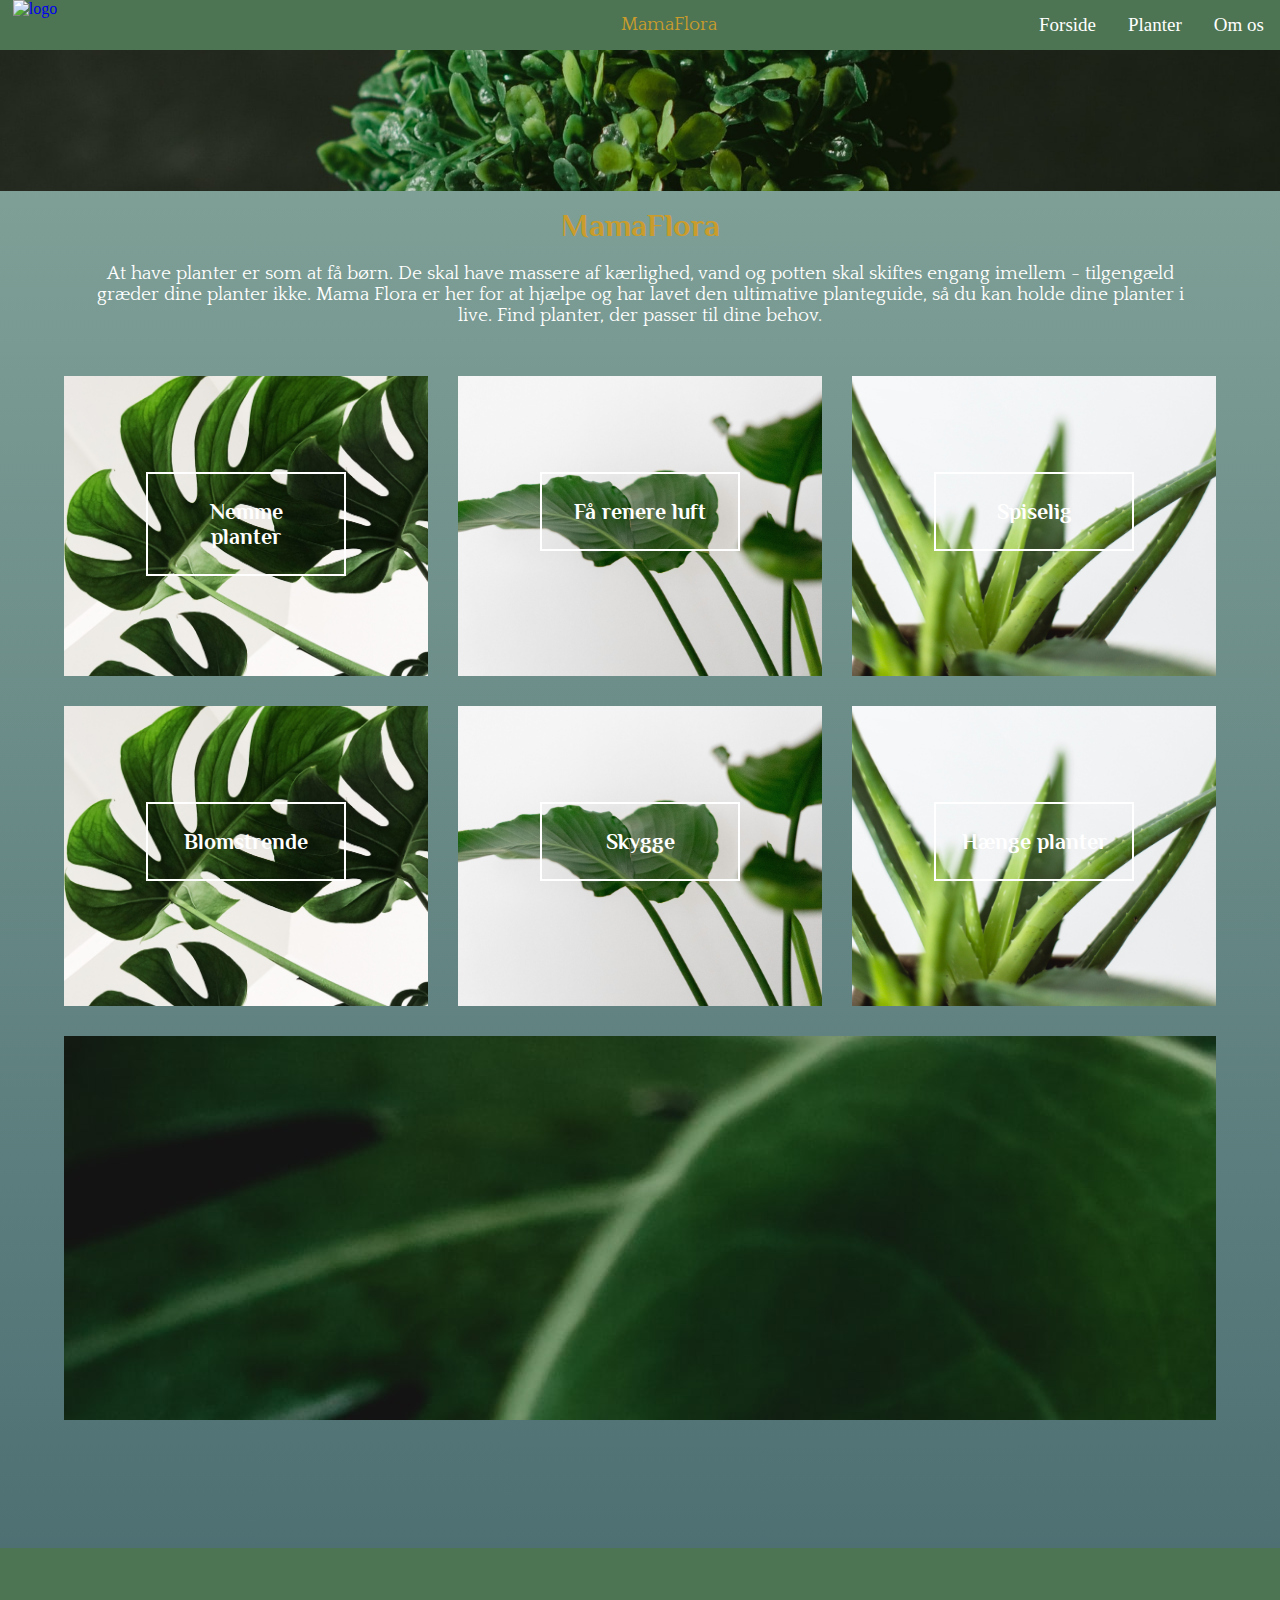
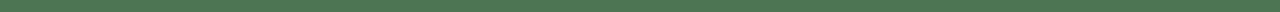
==== index.html @ 4aaa22df "Font fixed" ====
<!DOCTYPE html>
<html lang="da">

<head>
    <meta charset="utf-8">
    <meta name="viewport" content="width=device-width, initial-scale=1.0">
    <link rel="stylesheet" href="https://fonts.googleapis.com/css?family=Philosopher">
	<link rel="stylesheet" href="https://fonts.googleapis.com/css?family=Quattrocento">
    
    <title>mamaFlora</title>
    <link rel="stylesheet" href="style.css">

    <link rel="apple-touch-icon" sizes="180x180" href="favicon_package_v0/apple-touch-icon.png">
    <link rel="icon" type="image/png" sizes="32x32" href="favicon_package_v0/favicon-32x32.png">
    <link rel="icon" type="image/png" sizes="16x16" href="favicon_package_v0/favicon-16x16.png">
    <link rel="manifest" href="/site.webmanifest">
    <link rel="mask-icon" href="/safari-pinned-tab.svg" color="#5bbad5">
    <meta name="msapplication-TileColor" content="#da532c">
    <meta name="theme-color" content="#ffffff">
</head>

<body>

    <header>
        <div class="topnav">
            <a href="index.html" class="logo_navn_menu"><img class="logo_menu" src="img/hvid_2.svg" alt="logo">
                <p class="mamaflora_menu">MamaFlora</p>
            </a>
            <nav id="myLinks" class="active">
                <!-- Navigation links (hidden by default) -->
                <a href="index.html">Forside</a>
                <div></div>
                <a href="multiview.html">Planter</a>
                <div></div>
                <a href="om.html">Om os</a>
            </nav>
            <!-- "Hamburger menu" / "Bar icon" to toggle the navigation links -->
            <a class="icon">
                <div id="burgercontainer">
                    <div class="bar1"></div>
                    <div class="bar2"></div>
                    <div class="bar3"></div>
                </div>
            </a>
        </div>

    </header>

    <div class="splash">
        <div class="logo">
            <img src="img/hvid_2.svg" alt="">
        </div>
    </div>

    <main>
        <section>
            <h2>MamaFlora</h2>
            <p>At have planter er som at få børn. De skal have massere af kærlighed, vand og potten skal skiftes engang imellem - tilgengæld græder dine planter ikke. Mama Flora er her for at hjælpe og har lavet den ultimative planteguide, så du kan holde dine planter i live. Find planter, der passer til dine behov.</p>
        </section>
        <section id="forside_planter">
            <div class="plante_01">
                <h3>Nemme planter</h3>
            </div>


            <div class="plante_02">
                <h3>Få renere luft</h3>
            </div>

            <div class="plante_03">
                <h3>Spiselig</h3>
            </div>
            <div class="plante_04">
                <h3>Blomstrende</h3>
            </div>
            <div class="plante_05">
                <h3>Skygge</h3>
            </div>
            <div class="plante_06">
                <h3>Hænge planter</h3>
            </div>
        </section>

        <div class="splash_02">
            <img src="" alt="">
        </div>

        <section id="galleri_insp">




        </section>
    </main>
    <footer></footer>
    <script src="javascript.js"></script>
</body></html>
---- style.css ----
* {
    box-sizing: border-box;
    margin: 0;
}

img {
    max-width: 100%;
}

body {
    background-image: linear-gradient(#85A69B, #4C6E72);
}


header {
    position: fixed;
    display: block;
    width: 100%;
    height: 50px;
    background-color: #4D7553;
    z-index: 98;
}

.logo_navn_menu {
    display: flex;
    text-decoration: none;
}

.logo_menu {
    height: 46px;
    margin-left: 1vw;
    z-index: 99;
}

.mamaflora_menu {
    color: #CA9C2C;
    padding: 14px;
    font-size: 19px;
    z-index: 99;
}

#myLinks {
    display: none;
}

.topnav {
    display: block;
    background-color: #4D7553;
    height: 48px;
}

#myLinks {
    position: absolute;
    width: 100%;
    height: 150px;
    background-color: #9AB3AF;
}

.active a {
    text-align: center;
    position: relative;
    color: #ffffff;
    padding: 14px 16px;
    text-decoration: none;
    font-size: 19px;
    display: block;
}

.icon img {
    background-color: #4D7553;
    width: 44px;
    height: 43px;
}

.topnav a.icon {
    display: block;
    position: absolute;
    right: 0;
    top: 0;
}



/*burgermenu og animation*/
#burgercontainer {
    padding: 4px;
    display: inline-block;
    cursor: pointer;
    padding-right: 10px;
}

.bar1,
.bar2,
.bar3 {
    width: 35px;
    height: 5px;
    background-color: #CA9C2C;
    margin: 6px 0;
    transition: 0.4s;
}

.change .bar1 {
    -webkit-transform: rotate(-45deg) translate(-9px, 6px);
    transform: rotate(-45deg) translate(-9px, 6px);
}

.change .bar2 {
    opacity: 0;
}

.change .bar3 {
    -webkit-transform: rotate(45deg) translate(-8px, -8px);
    transform: rotate(45deg) translate(-8px, -8px);
}

nav div:first-of-type {
    border-bottom: 2px solid white;
    display: block;
    width: 80%;
    margin: 0 auto;
}

nav div:nth-of-type(2) {
    border-top: 2px solid white;
    display: block;
    width: 80%;
    margin: 0 auto;
}

/*nav {}

.burger {
    width: 50px;
    height: 40px;
    background-image: url(img/BURGER_01.svg);
    background-size: cover;
    margin-top: 5px;
}

nav li {
    display: none;
    padding-top: 5px;
}

li a {
    width: 100%;
    height: 50px;
    background-color: #9AB3AF;
    display: inline-block;
    text-align: center;
    padding-top: 15px;
    color: white;
    text-decoration: none;
}

li a:nth-of-type(2) {
    border-bottom: 2px solid white;
    border-top: 2px solid white;

}

.burger:onclick + nav li,
nav li:hover {
    display: block;
    position: absolute;
    width: 100%;
    height: 200px;
}

li a:hover {
    background-color: #CA9C2C;
}

header h1 {
    float: left;
    display: inline;
    margin-left: 70px;
    color: #CA9C2C;
    margin-top: 5px;
}*/


.splash {
    padding-top: 45px;
    background-image: url(img/splash_01.jpg);
    background-size: cover;
    background-position: 30% 30%;
    height: 100%;
}

.logo {
    padding-top: 5vw;
    padding-bottom: 5vw;
    width: 40vw;
    margin: 0 auto;

}

.logo img {}



main {
    position: relative;
    max-width: 1280px;
    margin: 0 auto;
    padding-bottom: 10vw;
}

section {}

#forside_planter {
    display: grid;
    grid-gap: 30px;
    padding-top: 50px;
}

h1 {
    font-family: Philosopher, sans-serif;
    color: white;
    font-size: 2rem;
    margin-left: auto;
    margin-right: auto;
    text-align: center;
    padding-bottom: 20px;
}
h2 {
    font-family: Philosopher, sans-serif;
    color: #CA9C2C;
    font-size: 2rem;
    margin-left: auto;
    margin-right: auto;
    text-align: center;
    padding-bottom: 20px;
    padding-top: 16px;
}
h3 {
    font-family: Philosopher, sans-serif;
    color: white;
    font-size: 1.4rem;
    margin-left: auto;
    margin-right: auto;
    text-align: center;
    padding-bottom: 20px;
}
p {
    font-family: Quattrocento, sans-serif;
    color: white;
    font-size: 1.2rem;
    width: 1100px;
    text-align: center;
    margin-left: auto;
    margin-right: auto;
}


.plante_01 {

    background-image: url(img/monstrea.jpg);
    background-size: cover;
    width: 75vw;
    height: 60vw;
    margin: 0 auto;
    background-position: 10% 10%;

}

.plante_02 {
    background-image: url(img/Strelitzia_Nicolai.jpg);
    background-size: cover;
    width: 75vw;
    height: 60vw;
    margin: 0 auto;
    background-position: 70% 70%;

}

.plante_03 {
    background-image: url(img/aloe_vera.jpg);
    background-size: cover;
    width: 75vw;
    height: 60vw;
    margin: 0 auto;
    background-position: 100% 100%;
}

.plante_04 {
    display: none;
    background-image: url(img/monstrea.jpg);
    background-size: cover;
    width: 75vw;
    height: 60vw;
    margin: 0 auto;
    background-position: 10% 10%;
}

.plante_05 {
    display: none;
    background-image: url(img/Strelitzia_Nicolai.jpg);
    background-size: cover;
    width: 75vw;
    height: 60vw;
    margin: 0 auto;
    background-position: 70% 70%;
}

.plante_06 {
    display: none;
    background-image: url(img/aloe_vera.jpg);
    background-size: cover;
    width: 75vw;
    height: 60vw;
    margin: 0 auto;
    background-position: 100% 100%;

}

#forside_planter h3 {
    margin: 0 auto;
    text-align: center;
    border: 2px solid white;
    width: 200px;
    margin-top: 25vw;
    padding: 25px;
    color: white;
    opacity: none;
}

#forside_planter img {}


.splash_02 {
    background-image: url(img/splash_03.jpg);
    width: 90%;
    height: 30vw;
    margin: 0 auto;
    margin-top: 30px;
}

.splash_02 img {}

#galleri_insp {}

.insp_01 {}

.insp_02 {}

.insp_03 {}

.insp_04 {}

.insp_05 {}

.insp_06 {}

footer {
    background-color: #4D7553;
    height: 5vw;
}

footer p {
    font-style: normal;
    font-size: 0.8rem;
}

/*OM OS SIDE*/

.logo_om {
    width: 50vw;
    display: grid;
    margin: auto;
    padding-top: 55px;
}

#om_os_info .divider {
    position: relative;
    margin-top: 30px;
    margin-bottom: 30px;
    height: 1px;
}

#om_os_info .div-transparent:before {
    content: "";
    position: absolute;
    top: 0;
    left: 5%;
    right: 5%;
    width: 100%;
    height: 1px;
    background-image: linear-gradient(to right, transparent, rgb(48, 49, 51), transparent);
}

#om_os_info .div-dot:after {
    content: "";
    position: absolute;
    z-index: 1;
    top: -9px;
    left: calc(50% - 9px);
    width: 18px;
    height: 18px;
    background-color: goldenrod;
    border: 1px solid rgb(48, 49, 51);
    border-radius: 50%;
    box-shadow: inset 0 0 0 2px white,
        0 0 0 4px white;
}


@media (min-width: 800px) {



    #forside_planter {
        grid-template-columns: 1fr 1fr;
        max-width: 90%;
        margin: 0 auto;
    }

    .plante_01,
    .plante_02,
    .plante_03,
    .plante_04 {
        width: 100%;
        height: 300px;
        display: block;
    }

    #forside_planter h3 {
        max-width: 100%;
        margin-top: 12vw;

    }


    .logo {
        width: 30vw;
    }

    #burgercontainer {
        display: none;
    }

    #myLinks {
        display: flex;
        background-color: transparent;
        margin-top: 0;
        height: auto;
        justify-content: flex-end;
        top: 0;
    }

    nav div:first-of-type {
        display: none;
    }

    nav div:nth-of-type(2) {
        display: none;
    }

    .active a:hover {
        color: #CA9C2C;
    }

    /*    OM OS SIDE */

    #om_os_section {
        padding: 5vw;
        padding-top: 55px;
        display: grid;
        grid-template-columns: 2fr 3fr;
        align-items: center;
    }

    #om_os_info {
        padding: 5vw 10vw 0 5vw;
    }


}

@media (min-width: 1280px) {
    #forside_planter {

        grid-template-columns: 1fr 1fr 1fr;

    }

    .plante_01,
    .plante_02,
    .plante_03,
    .plante_05,
    .plante_06,
    .plante_04 {
        width: 100%;
        height: 300px;
        display: block;
    }

    #forside_planter h3 {

        margin-top: 7.5vw;

    }
}
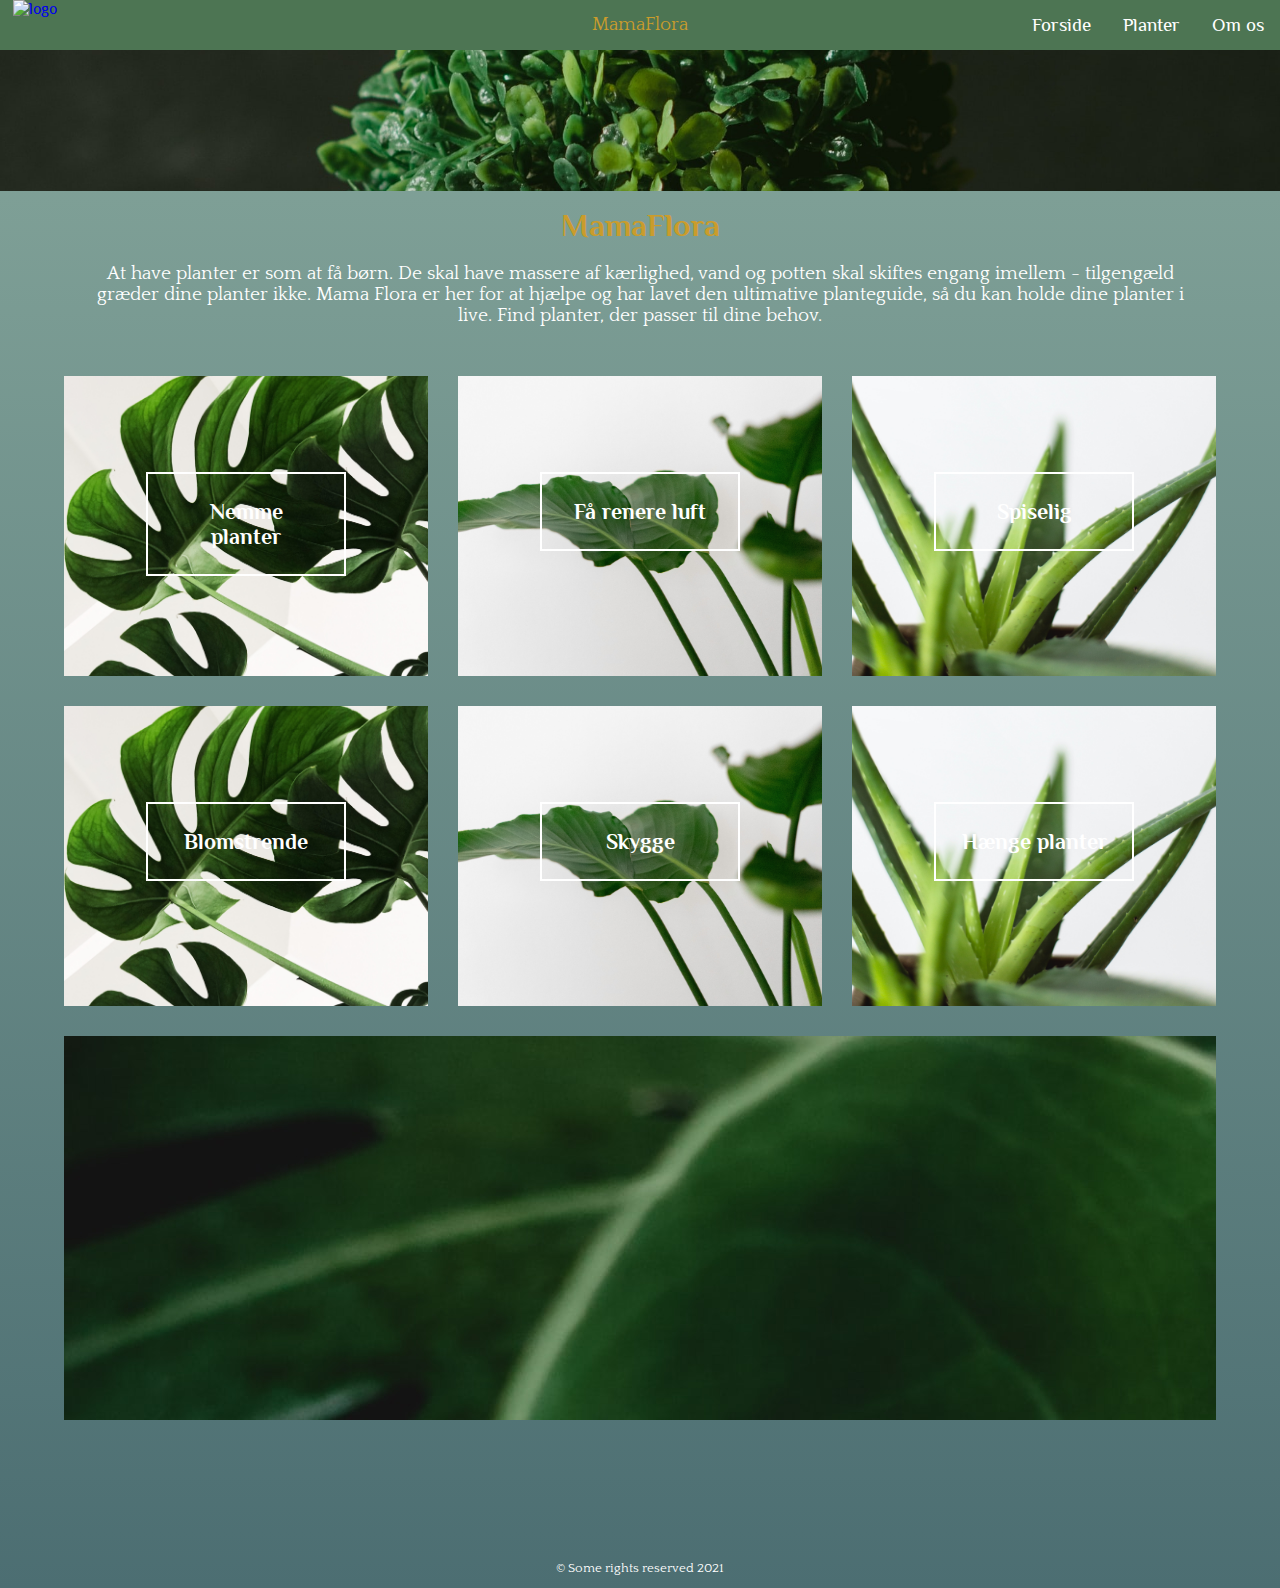
==== commit 841179ef: "Opdateret foooter og menu" ====
--- a/index.html
+++ b/index.html
@@ -5,8 +5,8 @@
     <meta charset="utf-8">
     <meta name="viewport" content="width=device-width, initial-scale=1.0">
     <link rel="stylesheet" href="https://fonts.googleapis.com/css?family=Philosopher">
-	<link rel="stylesheet" href="https://fonts.googleapis.com/css?family=Quattrocento">
-    
+    <link rel="stylesheet" href="https://fonts.googleapis.com/css?family=Quattrocento">
+
     <title>mamaFlora</title>
     <link rel="stylesheet" href="style.css">
 
@@ -23,9 +23,8 @@
 
     <header>
         <div class="topnav">
-            <a href="index.html" class="logo_navn_menu"><img class="logo_menu" src="img/hvid_2.svg" alt="logo">
-                <p class="mamaflora_menu">MamaFlora</p>
-            </a>
+            <a href="index.html" class="logo_navn_menu"><img class="logo_menu" src="img/hvid_2.svg" alt="logo"></a>
+            <p class="mamaflora_menu">MamaFlora</p>
             <nav id="myLinks" class="active">
                 <!-- Navigation links (hidden by default) -->
                 <a href="index.html">Forside</a>
@@ -92,6 +91,10 @@
 
         </section>
     </main>
-    <footer></footer>
+    <footer>
+        <p>
+            © Some rights reserved 2021
+        </p>
+    </footer>
     <script src="javascript.js"></script>
 </body></html>
--- a/style.css
+++ b/style.css
@@ -19,6 +19,7 @@
     height: 50px;
     background-color: #4D7553;
     z-index: 98;
+    font-family: Philosopher, sans-serif;
 }
 
 .logo_navn_menu {
@@ -35,8 +36,12 @@
 .mamaflora_menu {
     color: #CA9C2C;
     padding: 14px;
+    top: 0;
     font-size: 19px;
-    z-index: 99;
+    position: absolute;
+    justify-content: center;
+    display: flex;
+    width: 100vw;
 }
 
 #myLinks {
@@ -224,6 +229,7 @@
     text-align: center;
     padding-bottom: 20px;
 }
+
 h2 {
     font-family: Philosopher, sans-serif;
     color: #CA9C2C;
@@ -234,6 +240,7 @@
     padding-bottom: 20px;
     padding-top: 16px;
 }
+
 h3 {
     font-family: Philosopher, sans-serif;
     color: white;
@@ -243,6 +250,7 @@
     text-align: center;
     padding-bottom: 20px;
 }
+
 p {
     font-family: Quattrocento, sans-serif;
     color: white;
@@ -354,8 +362,8 @@
 .insp_06 {}
 
 footer {
-    background-color: #4D7553;
-    height: 5vw;
+    height: auto;
+    padding: 1vw;
 }
 
 footer p {
@@ -466,13 +474,15 @@
     #om_os_section {
         padding: 5vw;
         padding-top: 55px;
-        display: grid;
-        grid-template-columns: 2fr 3fr;
         align-items: center;
     }
 
-    #om_os_info {
-        padding: 5vw 10vw 0 5vw;
+    #om_os_section img {
+        width: 20vw;
+    }
+
+    #om_os_section p {
+        max-width: 50vw;
     }
 
 
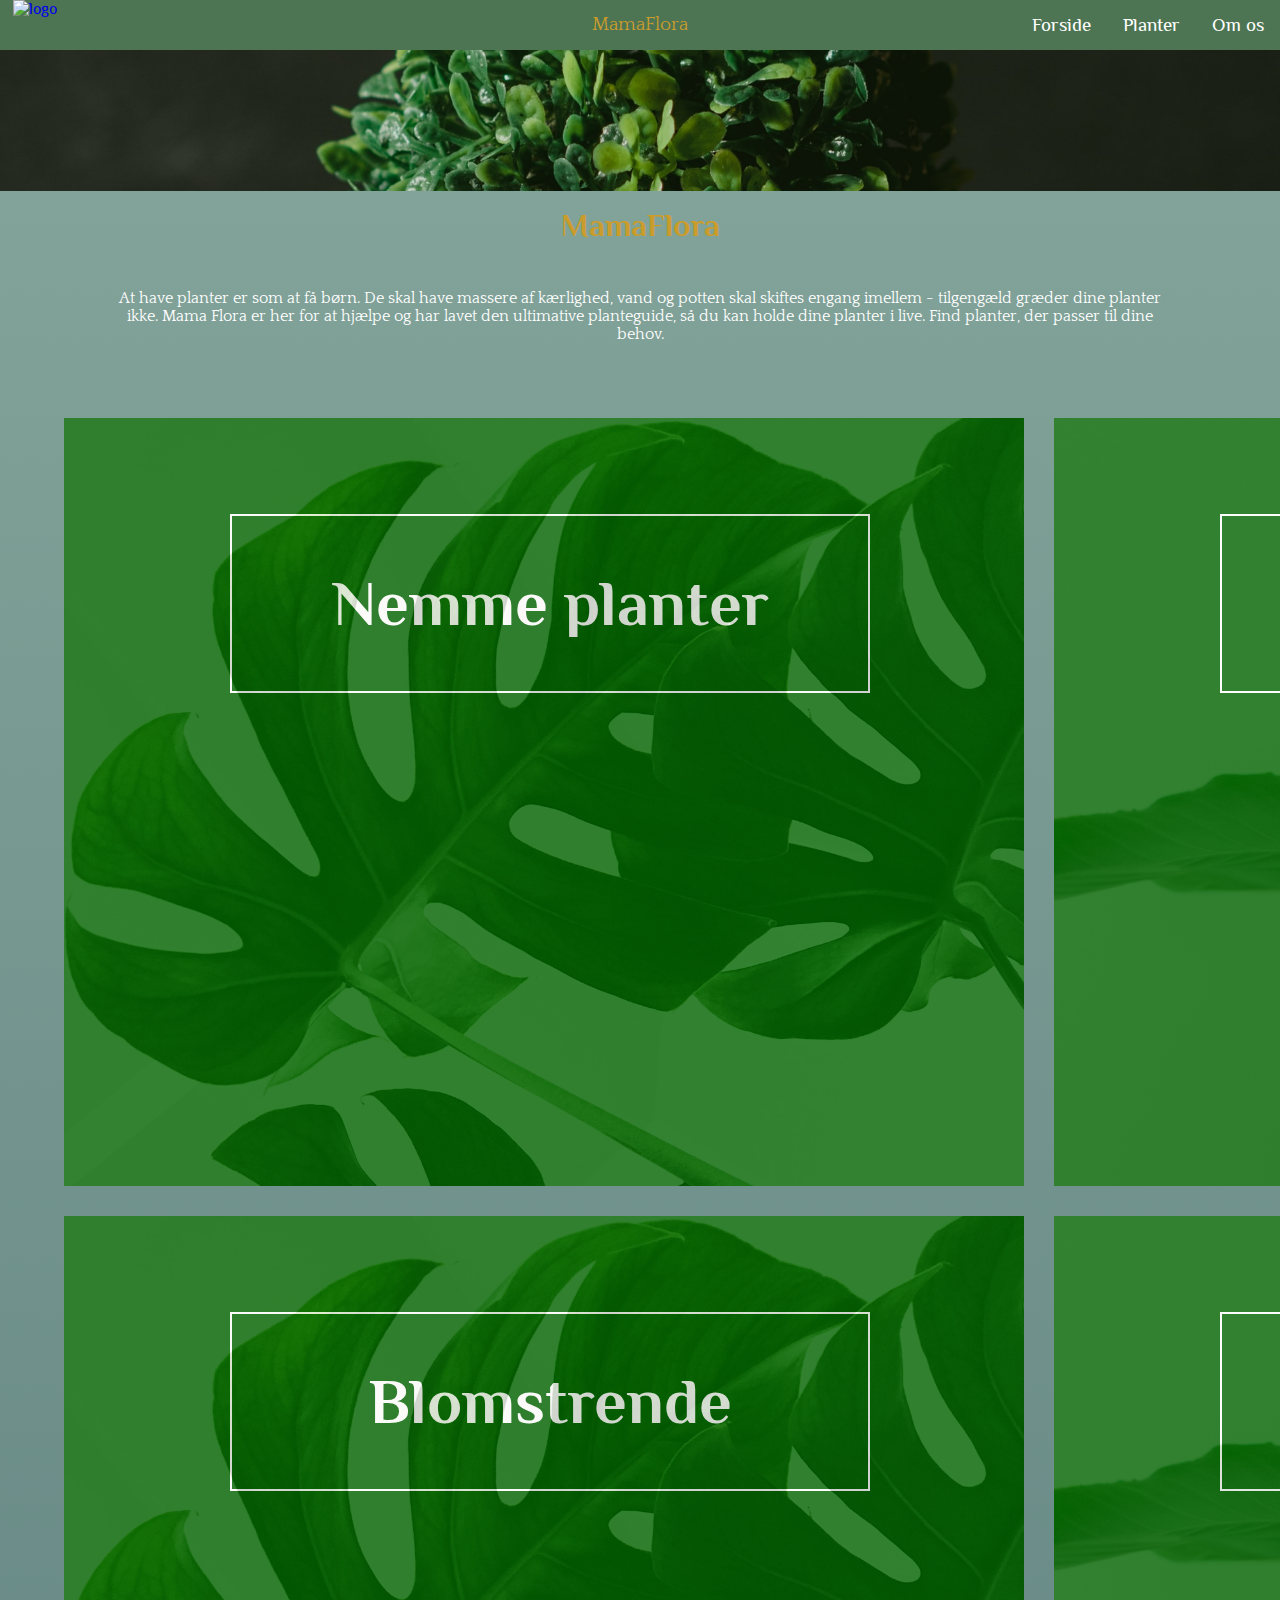
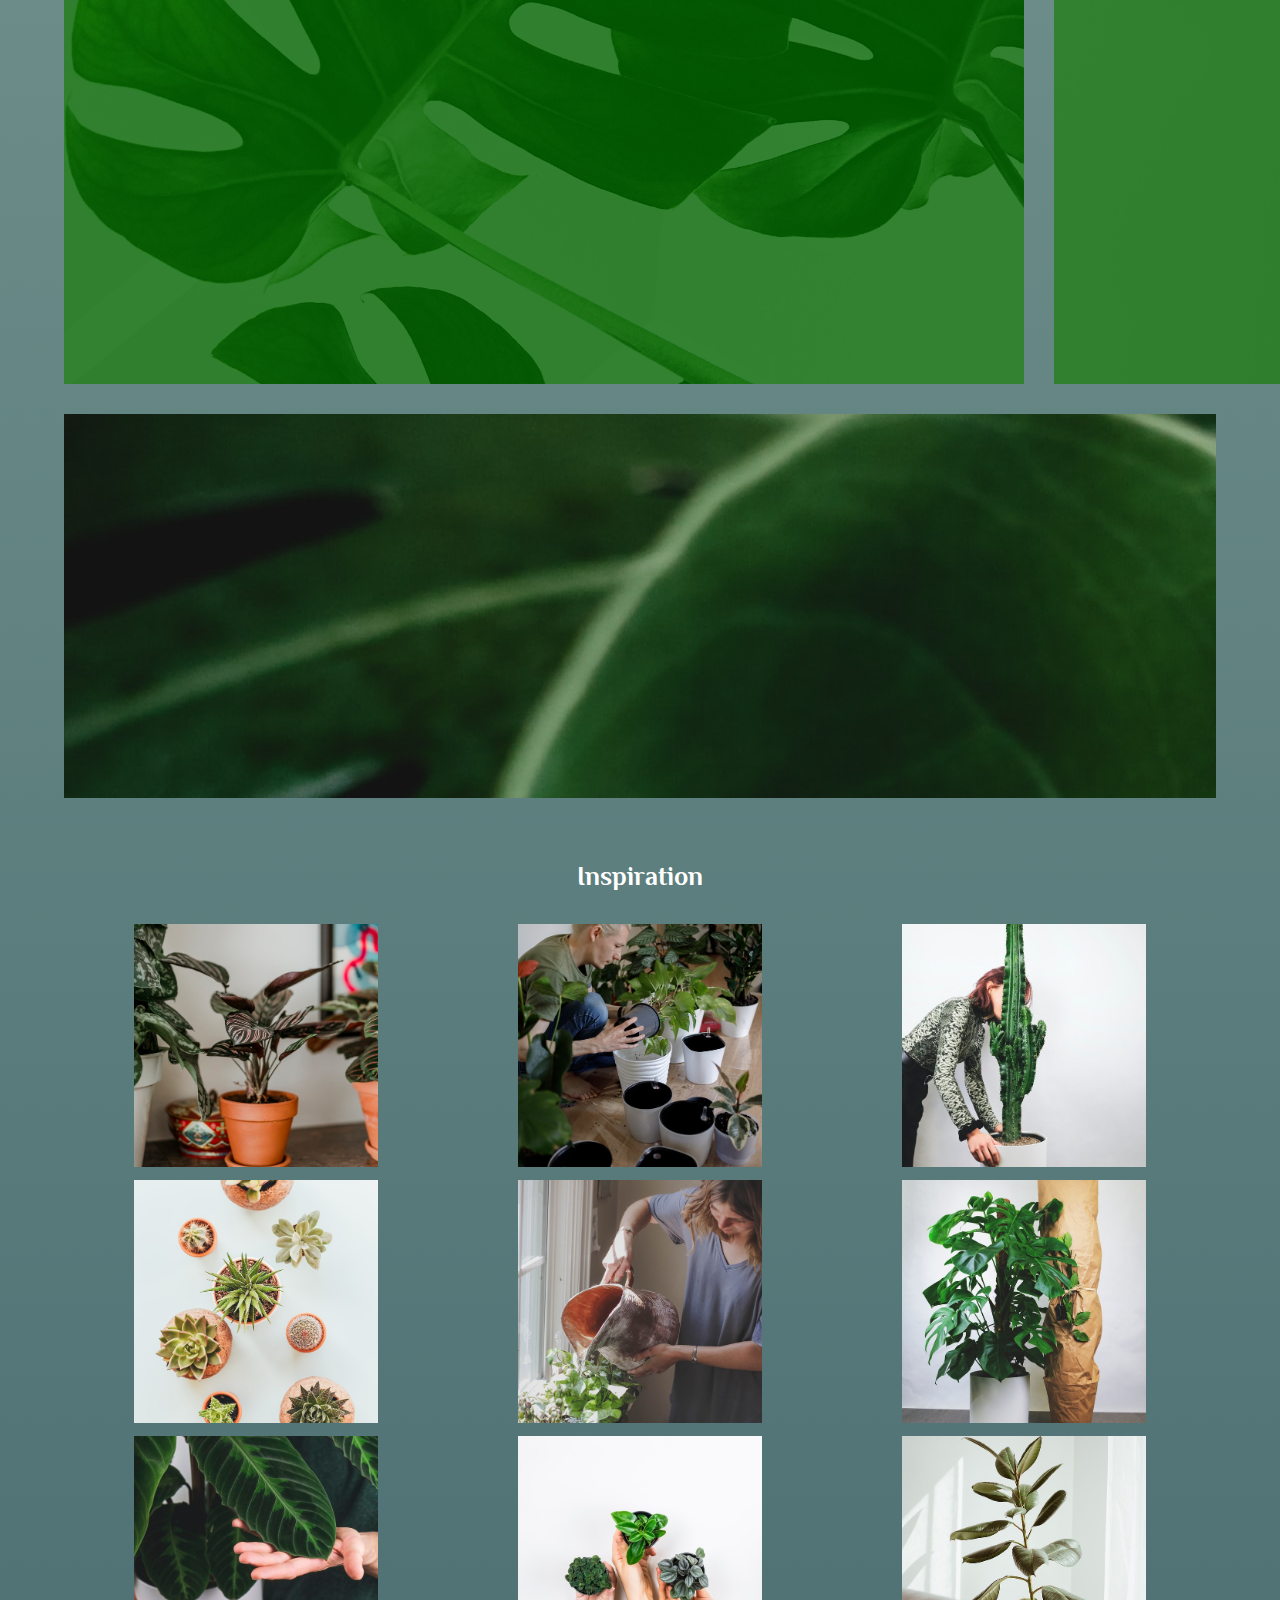
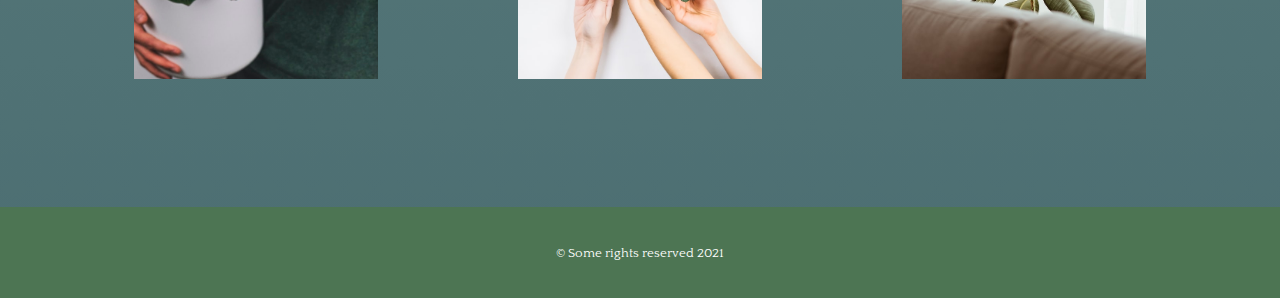
==== commit 5b442312: "Merge remote-tracking branch 'plantpassion_t7/master'" ====
--- a/index.html
+++ b/index.html
@@ -59,24 +59,36 @@
         <section id="forside_planter">
             <div class="plante_01">
                 <h3>Nemme planter</h3>
+                <img src="img/monstrea.jpg" alt="">
+
             </div>
 
 
             <div class="plante_02">
                 <h3>Få renere luft</h3>
+                <img src="img/Strelitzia_Nicolai.jpg" alt="">
+
             </div>
 
             <div class="plante_03">
                 <h3>Spiselig</h3>
+                <img src="img/aloe_vera.jpg" alt="">
+
             </div>
             <div class="plante_04">
                 <h3>Blomstrende</h3>
+                <img src="img/monstrea.jpg" alt="">
+
             </div>
             <div class="plante_05">
                 <h3>Skygge</h3>
+                <img src="img/Strelitzia_Nicolai.jpg" alt="">
+
             </div>
             <div class="plante_06">
                 <h3>Hænge planter</h3>
+                <img src="img/aloe_vera.jpg" alt="">
+
             </div>
         </section>
 
@@ -84,9 +96,20 @@
             <img src="" alt="">
         </div>
 
+        <div class="inspiration_tekst">
+            <h3>Inspiration</h3>
+        </div>
         <section id="galleri_insp">
 
-
+            <div class="insp_01"></div>
+            <div class="insp_02"></div>
+            <div class="insp_03"></div>
+            <div class="insp_04"></div>
+            <div class="insp_05"></div>
+            <div class="insp_06"></div>
+            <div class="insp_07"></div>
+            <div class="insp_08"></div>
+            <div class="insp_09"></div>
 
 
         </section>
@@ -97,4 +120,6 @@
         </p>
     </footer>
     <script src="javascript.js"></script>
-</body></html>
+</body>
+
+</html>
--- a/style.css
+++ b/style.css
@@ -1,6 +1,7 @@
 * {
     box-sizing: border-box;
     margin: 0;
+    max-width: 100%;
 }
 
 img {
@@ -15,7 +16,7 @@
 header {
     position: fixed;
     display: block;
-    width: 100%;
+    width: 100vw;
     height: 50px;
     background-color: #4D7553;
     z-index: 98;
@@ -56,7 +57,7 @@
 
 #myLinks {
     position: absolute;
-    width: 100%;
+    width: 100vw;
     height: 150px;
     background-color: #9AB3AF;
 }
@@ -91,7 +92,7 @@
     padding: 4px;
     display: inline-block;
     cursor: pointer;
-    padding-right: 10px;
+    padding-right: 3vw;
 }
 
 .bar1,
@@ -254,87 +255,100 @@
 p {
     font-family: Quattrocento, sans-serif;
     color: white;
-    font-size: 1.2rem;
-    width: 1100px;
+    font-size: 1rem;
+    width: 100vw;
+    /*lyder voldsomt? hehe*/
     text-align: center;
     margin-left: auto;
     margin-right: auto;
-}
-
-
-.plante_01 {
-
-    background-image: url(img/monstrea.jpg);
-    background-size: cover;
+    padding: 2vw;
+}
+
+
+#forside_planter div {
     width: 75vw;
     height: 60vw;
-    margin: 0 auto;
-    background-position: 10% 10%;
-
-}
-
-.plante_02 {
-    background-image: url(img/Strelitzia_Nicolai.jpg);
+    background-color: darkgreen;
+    margin: 0 auto;
+    overflow: hidden;
+
+}
+
+/*.plante_01 {
+
+    background-image: url(img/monstrea.jpg);
     background-size: cover;
     width: 75vw;
     height: 60vw;
     margin: 0 auto;
-    background-position: 70% 70%;
-
-}
-
-.plante_03 {
-    background-image: url(img/aloe_vera.jpg);
+    background-position: 10% 10%;
+    position: relative;
+
+}*/
+
+
+
+.plante_02 img {
+    margin-top: -30vw;
+    width: 120vw;
+}
+
+
+.plante_03 img {
+    margin-top: -50vw;
+    width: 120vw;
+}
+
+/*.plante_04 {
+    display: none;
+    background-image: url(img/monstrea.jpg);
     background-size: cover;
     width: 75vw;
     height: 60vw;
     margin: 0 auto;
-    background-position: 100% 100%;
-}
-
-.plante_04 {
-    display: none;
-    background-image: url(img/monstrea.jpg);
-    background-size: cover;
-    width: 75vw;
-    height: 60vw;
-    margin: 0 auto;
     background-position: 10% 10%;
-}
-
-.plante_05 {
-    display: none;
-    background-image: url(img/Strelitzia_Nicolai.jpg);
-    background-size: cover;
-    width: 75vw;
-    height: 60vw;
-    margin: 0 auto;
-    background-position: 70% 70%;
-}
-
-.plante_06 {
-    display: none;
-    background-image: url(img/aloe_vera.jpg);
-    background-size: cover;
-    width: 75vw;
-    height: 60vw;
-    margin: 0 auto;
-    background-position: 100% 100%;
-
+}*/
+
+.plante_05 img {
+
+    margin-top: -40vw;
+    width: 120vw;
+}
+
+
+.plante_06 img {
+    margin-top: -50vw;
+    width: 120vw;
 }
 
 #forside_planter h3 {
     margin: 0 auto;
-    text-align: center;
-    border: 2px solid white;
-    width: 200px;
+    margin-left: 13vw;
+    text-align: center;
+    /*position: relative;*/
+    width: 50vw;
+    font-size: 5vw;
+    border: white 2px solid;
+    padding: 4vw;
+    color: white;
+    opacity: 100%;
     margin-top: 25vw;
-    padding: 25px;
-    color: white;
-    opacity: none;
-}
-
-#forside_planter img {}
+    position: absolute;
+    /*placere teksten oven på billedet*/
+}
+
+
+
+#forside_planter img {
+    opacity: 20%;
+    max-width: 100%;
+}
+
+
+#forside_planter img:hover {
+    opacity: 100%;
+    max-width: 100%;
+}
 
 
 .splash_02 {
@@ -349,19 +363,102 @@
 
 #galleri_insp {}
 
-.insp_01 {}
-
-.insp_02 {}
-
-.insp_03 {}
-
-.insp_04 {}
-
-.insp_05 {}
-
-.insp_06 {}
+.inspiration_tekst{
+    margin-top: 5vw;
+}
+
+.insp_01 {
+    background-image: url(img/inspoplante1.jpg);
+    background-size: cover;
+    width: 70vw;
+    height: 70vw;
+    margin: 0 auto;
+    background-position: 10% 60%;
+    margin-top: 5vw;
+}
+
+.insp_02 {
+    background-image: url(img/inspoplante2.jpg);
+    background-size: cover;
+    width: 70vw;
+    height: 70vw;
+    margin: 0 auto;
+    background-position: 10% 60%;
+    margin-top: 8vw;
+}
+
+.insp_03 {
+    background-image: url(img/inspoplante3.jpg);
+    background-size: cover;
+    width: 70vw;
+    height: 70vw;
+    margin: 0 auto;
+    background-position: 10% 60%;
+    margin-top: 8vw;
+}
+
+.insp_04 {
+    background-image: url(img/inspoplante4.jpg);
+    background-size: cover;
+    width: 70vw;
+    height: 70vw;
+    margin: 0 auto;
+    background-position: 10% 60%;
+    margin-top: 8vw;
+}
+
+.insp_05 {
+    background-image: url(img/inspoplante5.jpg);
+    background-size: cover;
+    width: 70vw;
+    height: 70vw;
+    margin: 0 auto;
+    background-position: 10% 60%;
+    margin-top: 8vw;
+}
+
+.insp_06 {
+    background-image: url(img/inspoplante6.jpg);
+    background-size: cover;
+    width: 70vw;
+    height: 70vw;
+    margin: 0 auto;
+    background-position: 10% 60%;
+    margin-top: 8vw;
+}
+
+.insp_07 {
+    background-image: url(img/inspoplante7.jpg);
+    background-size: cover;
+    width: 70vw;
+    height: 70vw;
+    margin: 0 auto;
+    background-position: 10% 60%;
+    margin-top: 8vw;
+}
+
+.insp_08 {
+    background-image: url(img/inspoplante8.jpg);
+    background-size: cover;
+    width: 70vw;
+    height: 70vw;
+    margin: 0 auto;
+    background-position: 10% 60%;
+    margin-top: 8vw;
+}
+
+.insp_09 {
+    background-image: url(img/inspoplante9.jpg);
+    background-size: cover;
+    width: 70vw;
+    height: 70vw;
+    margin: 0 auto;
+    background-position: 10% 60%;
+    margin-top: 8vw;
+}
 
 footer {
+    background-color: #4D7553;
     height: auto;
     padding: 1vw;
 }
@@ -369,6 +466,8 @@
 footer p {
     font-style: normal;
     font-size: 0.8rem;
+    width: 100%;
+    text-align: center;
 }
 
 /*OM OS SIDE*/
@@ -414,9 +513,8 @@
 }
 
 
+
 @media (min-width: 800px) {
-
-
 
     #forside_planter {
         grid-template-columns: 1fr 1fr;
@@ -435,8 +533,12 @@
 
     #forside_planter h3 {
         max-width: 100%;
-        margin-top: 12vw;
-
+        /*margin-top: 12vw;*/
+
+    }
+
+    p {
+        width: 1100px;
     }
 
 
@@ -484,6 +586,72 @@
     #om_os_section p {
         max-width: 50vw;
     }
+
+    .inspiration_tekst h3{
+        font-size: 2vw;
+    }
+
+    #galleri_insp {
+        max-width: 90%;
+        display: grid;
+        grid-template-columns: 1fr 1fr 1fr;
+        margin: 0 auto;
+
+    }
+
+    .insp_01 {
+    width: 19vw;
+    height: 19vw;
+    margin-top: 1vw;
+}
+
+.insp_02 {
+    width: 19vw;
+    height: 19vw;
+    margin-top: 1vw;
+}
+
+.insp_03 {
+    width: 19vw;
+    height: 19vw;
+    margin-top: 1vw;
+}
+
+.insp_04 {
+    width: 19vw;
+    height: 19vw;
+    margin-top: 1vw;
+}
+
+.insp_05 {
+    width: 19vw;
+    height: 19vw;
+    margin-top: 1vw;
+}
+
+.insp_06 {
+    width: 19vw;
+    height: 19vw;
+    margin-top: 1vw;
+}
+
+    .insp_07 {
+    width: 19vw;
+    height: 19vw;
+    margin-top: 1vw;
+}
+
+        .insp_08 {
+    width: 19vw;
+    height: 19vw;
+    margin-top: 1vw;
+}
+
+            .insp_09 {
+    width: 19vw;
+    height: 19vw;
+    margin-top: 1vw;
+}
 
 
 }
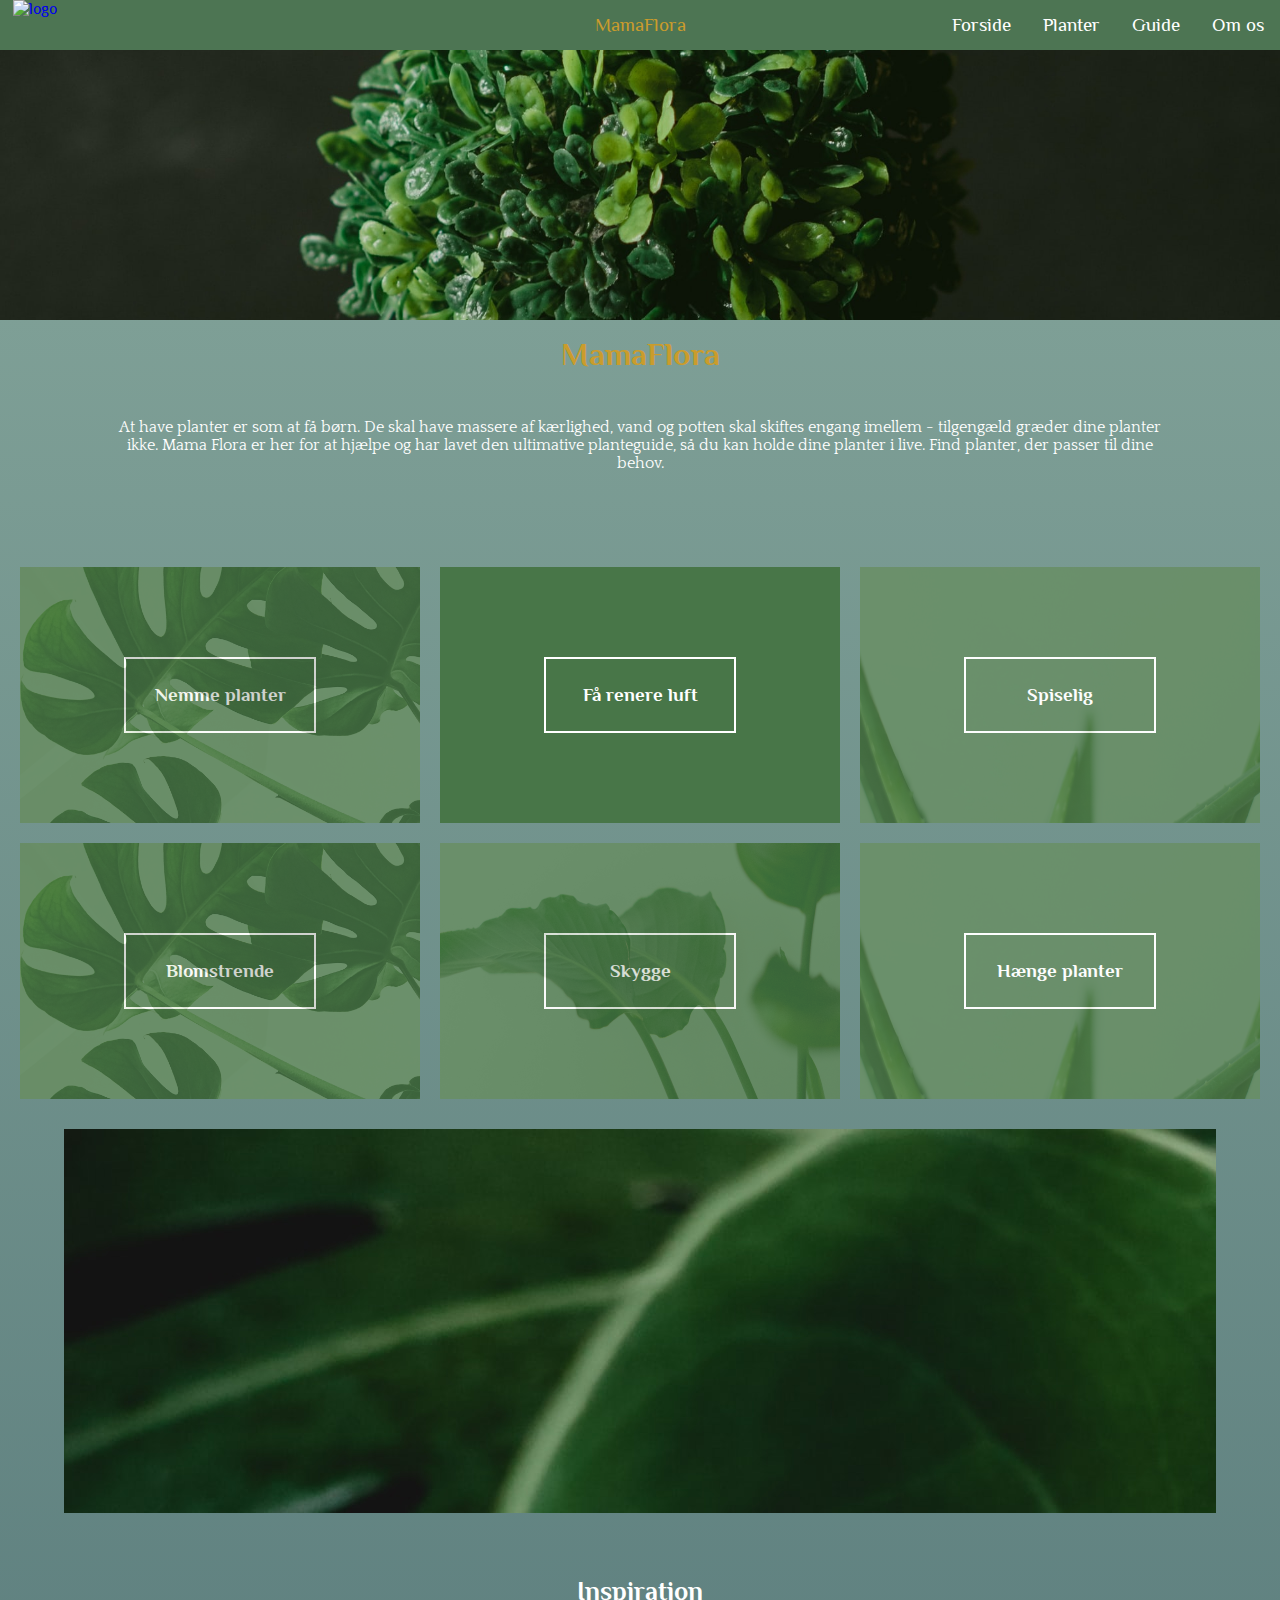
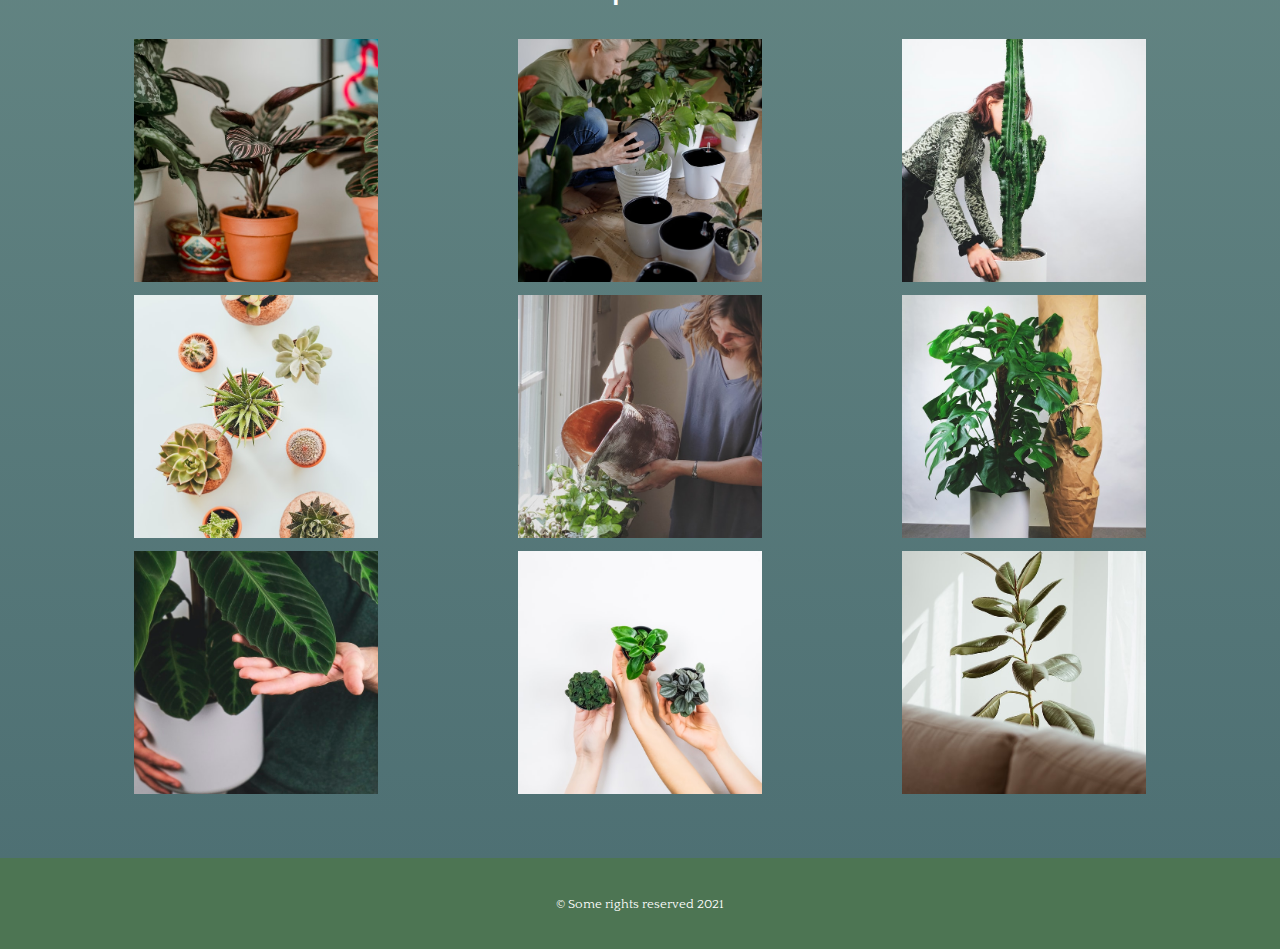
==== commit ea8b565e: "button selected" ====
--- a/index.html
+++ b/index.html
@@ -27,9 +27,11 @@
             <p class="mamaflora_menu">MamaFlora</p>
             <nav id="myLinks" class="active">
                 <!-- Navigation links (hidden by default) -->
-                <a href="index.html">Forside</a>
+                <a href="index.html" class="selected">Forside</a>
                 <div></div>
                 <a href="multiview.html">Planter</a>
+                <div></div>
+                <a href="guide.html">Guide</a>
                 <div></div>
                 <a href="om.html">Om os</a>
             </nav>
@@ -66,7 +68,7 @@
 
             <div class="plante_02">
                 <h3>Få renere luft</h3>
-                <img src="img/Strelitzia_Nicolai.jpg" alt="">
+
 
             </div>
 
--- a/style.css
+++ b/style.css
@@ -35,6 +35,7 @@
 }
 
 .mamaflora_menu {
+    font-family: Philosopher, sans-serif;
     color: #CA9C2C;
     padding: 14px;
     top: 0;
@@ -58,7 +59,7 @@
 #myLinks {
     position: absolute;
     width: 100vw;
-    height: 150px;
+    height: 200px;
     background-color: #9AB3AF;
 }
 
@@ -133,76 +134,34 @@
     margin: 0 auto;
 }
 
-/*nav {}
-
-.burger {
-    width: 50px;
-    height: 40px;
-    background-image: url(img/BURGER_01.svg);
-    background-size: cover;
-    margin-top: 5px;
-}
-
-nav li {
-    display: none;
-    padding-top: 5px;
-}
-
-li a {
-    width: 100%;
-    height: 50px;
-    background-color: #9AB3AF;
-    display: inline-block;
-    text-align: center;
-    padding-top: 15px;
-    color: white;
-    text-decoration: none;
-}
-
-li a:nth-of-type(2) {
-    border-bottom: 2px solid white;
+nav div:nth-of-type(3) {
     border-top: 2px solid white;
-
-}
-
-.burger:onclick + nav li,
-nav li:hover {
     display: block;
-    position: absolute;
-    width: 100%;
-    height: 200px;
-}
-
-li a:hover {
-    background-color: #CA9C2C;
-}
-
-header h1 {
-    float: left;
-    display: inline;
-    margin-left: 70px;
-    color: #CA9C2C;
-    margin-top: 5px;
-}*/
+    width: 80%;
+    margin: 0 auto;
+}
+
 
 
 .splash {
     padding-top: 45px;
     background-image: url(img/splash_01.jpg);
     background-size: cover;
-    background-position: 30% 30%;
-    height: 100%;
-}
+    background-position: 30% 33%;
+    height: 38vw;
+}
+
+
 
 .logo {
-    padding-top: 5vw;
-    padding-bottom: 5vw;
-    width: 40vw;
-    margin: 0 auto;
-
-}
-
-.logo img {}
+    margin: 0 auto;
+    display: flex;
+    justify-content: center;
+}
+
+.logo img {
+    width: 25vw;
+}
 
 
 
@@ -210,15 +169,17 @@
     position: relative;
     max-width: 1280px;
     margin: 0 auto;
-    padding-bottom: 10vw;
+    padding-bottom: 5vw;
 }
 
 section {}
 
 #forside_planter {
+    margin: 10px;
     display: grid;
-    grid-gap: 30px;
+    grid-gap: 10px;
     padding-top: 50px;
+    grid-template-columns: 1fr 1fr;
 }
 
 h1 {
@@ -266,74 +227,58 @@
 
 
 #forside_planter div {
-    width: 75vw;
-    height: 60vw;
-    background-color: darkgreen;
+    width: 100%;
+    height: 35vw;
+    background-color: #487648;
     margin: 0 auto;
     overflow: hidden;
 
 }
 
-/*.plante_01 {
-
-    background-image: url(img/monstrea.jpg);
-    background-size: cover;
-    width: 75vw;
-    height: 60vw;
-    margin: 0 auto;
-    background-position: 10% 10%;
-    position: relative;
-
-}*/
-
-
+.plante_01 img {
+    margin-top: -30vw;
+
+}
 
 .plante_02 img {
-    margin-top: -30vw;
-    width: 120vw;
+    margin-top: -40vw;
+
 }
 
 
 .plante_03 img {
     margin-top: -50vw;
-    width: 120vw;
-}
-
-/*.plante_04 {
-    display: none;
-    background-image: url(img/monstrea.jpg);
-    background-size: cover;
-    width: 75vw;
-    height: 60vw;
-    margin: 0 auto;
-    background-position: 10% 10%;
-}*/
+
+}
+
+.plante_04 img {
+    margin-top: -40vw;
+
+}
 
 .plante_05 img {
 
     margin-top: -40vw;
-    width: 120vw;
+
 }
 
 
 .plante_06 img {
     margin-top: -50vw;
-    width: 120vw;
+
 }
 
 #forside_planter h3 {
     margin: 0 auto;
-    margin-left: 13vw;
     text-align: center;
     /*position: relative;*/
-    width: 50vw;
-    font-size: 5vw;
+    width: 36vw;
+    font-size: 4vw;
     border: white 2px solid;
     padding: 4vw;
     color: white;
     opacity: 100%;
-    margin-top: 25vw;
-    position: absolute;
+    margin-top: 12vw;
     /*placere teksten oven på billedet*/
 }
 
@@ -341,12 +286,6 @@
 
 #forside_planter img {
     opacity: 20%;
-    max-width: 100%;
-}
-
-
-#forside_planter img:hover {
-    opacity: 100%;
     max-width: 100%;
 }
 
@@ -363,7 +302,7 @@
 
 #galleri_insp {}
 
-.inspiration_tekst{
+.inspiration_tekst {
     margin-top: 5vw;
 }
 
@@ -512,30 +451,36 @@
         0 0 0 4px white;
 }
 
+.redtekst{
+    color: red;
+    background-color: aqua;
+}
 
 
 @media (min-width: 800px) {
 
     #forside_planter {
-        grid-template-columns: 1fr 1fr;
-        max-width: 90%;
+
+        max-width: 100%;
         margin: 0 auto;
-    }
-
-    .plante_01,
-    .plante_02,
-    .plante_03,
-    .plante_04 {
+        grid-gap: 2vw;
+        margin: 20px;
+    }
+
+
+    #forside_planter div {
         width: 100%;
-        height: 300px;
-        display: block;
+        height: 40vw;
     }
 
     #forside_planter h3 {
-        max-width: 100%;
+        width: 30vw;
+        font-size: 3vw;
+        margin-top: 15vw;
         /*margin-top: 12vw;*/
-
-    }
+    }
+
+
 
     p {
         width: 1100px;
@@ -544,6 +489,14 @@
 
     .logo {
         width: 30vw;
+    }
+
+    .splash {
+        height: 25vw;
+    }
+
+    .logo img {
+        width: 20vw;
     }
 
     #burgercontainer {
@@ -559,11 +512,16 @@
         top: 0;
     }
 
+
     nav div:first-of-type {
         display: none;
     }
 
     nav div:nth-of-type(2) {
+        display: none;
+    }
+
+    nav div:nth-of-type(3) {
         display: none;
     }
 
@@ -587,7 +545,7 @@
         max-width: 50vw;
     }
 
-    .inspiration_tekst h3{
+    .inspiration_tekst h3 {
         font-size: 2vw;
     }
 
@@ -600,83 +558,119 @@
     }
 
     .insp_01 {
-    width: 19vw;
-    height: 19vw;
-    margin-top: 1vw;
-}
-
-.insp_02 {
-    width: 19vw;
-    height: 19vw;
-    margin-top: 1vw;
-}
-
-.insp_03 {
-    width: 19vw;
-    height: 19vw;
-    margin-top: 1vw;
-}
-
-.insp_04 {
-    width: 19vw;
-    height: 19vw;
-    margin-top: 1vw;
-}
-
-.insp_05 {
-    width: 19vw;
-    height: 19vw;
-    margin-top: 1vw;
-}
-
-.insp_06 {
-    width: 19vw;
-    height: 19vw;
-    margin-top: 1vw;
-}
+        width: 19vw;
+        height: 19vw;
+        margin-top: 1vw;
+    }
+
+    .insp_02 {
+        width: 19vw;
+        height: 19vw;
+        margin-top: 1vw;
+    }
+
+    .insp_03 {
+        width: 19vw;
+        height: 19vw;
+        margin-top: 1vw;
+    }
+
+    .insp_04 {
+        width: 19vw;
+        height: 19vw;
+        margin-top: 1vw;
+    }
+
+    .insp_05 {
+        width: 19vw;
+        height: 19vw;
+        margin-top: 1vw;
+    }
+
+    .insp_06 {
+        width: 19vw;
+        height: 19vw;
+        margin-top: 1vw;
+    }
 
     .insp_07 {
-    width: 19vw;
-    height: 19vw;
-    margin-top: 1vw;
-}
-
-        .insp_08 {
-    width: 19vw;
-    height: 19vw;
-    margin-top: 1vw;
-}
-
-            .insp_09 {
-    width: 19vw;
-    height: 19vw;
-    margin-top: 1vw;
-}
+        width: 19vw;
+        height: 19vw;
+        margin-top: 1vw;
+    }
+
+    .insp_08 {
+        width: 19vw;
+        height: 19vw;
+        margin-top: 1vw;
+    }
+
+    .insp_09 {
+        width: 19vw;
+        height: 19vw;
+        margin-top: 1vw;
+    }
 
 
 }
 
 @media (min-width: 1280px) {
     #forside_planter {
-
+        grid-gap: 20px;
         grid-template-columns: 1fr 1fr 1fr;
 
     }
 
-    .plante_01,
-    .plante_02,
-    .plante_03,
-    .plante_05,
-    .plante_06,
-    .plante_04 {
+    #forside_planter div {
         width: 100%;
-        height: 300px;
-        display: block;
+        height: 20vw;
     }
 
     #forside_planter h3 {
-
-        margin-top: 7.5vw;
-
-    }
-}
+        width: 15vw;
+        font-size: 1.5vw;
+        margin-top: 0vw;
+        padding: 2vw;
+        margin-top: 7vw;
+        text-align: center;
+
+    }
+
+    #forside_planter div:hover img {
+        opacity: 100%;
+        max-width: 100%;
+    }
+
+    .plante_01 img {
+        margin-top: -20vw;
+    }
+
+    .plante_02 img {
+        margin-top: -40vw;
+        height: 800px;
+    }
+
+    .plante_03 img {
+        margin-top: -35vw;
+        width: 100vw;
+        height: 800px;
+    }
+
+
+    .plante_04 img {
+        margin-top: -20vw;
+    }
+
+    .plante_05 img {
+        margin-top: -40vw;
+        height: 800px;
+    }
+
+
+    .plante_06 img {
+        margin-top: -35vw;
+        width: 100vw;
+        height: 800px;
+    }
+
+}
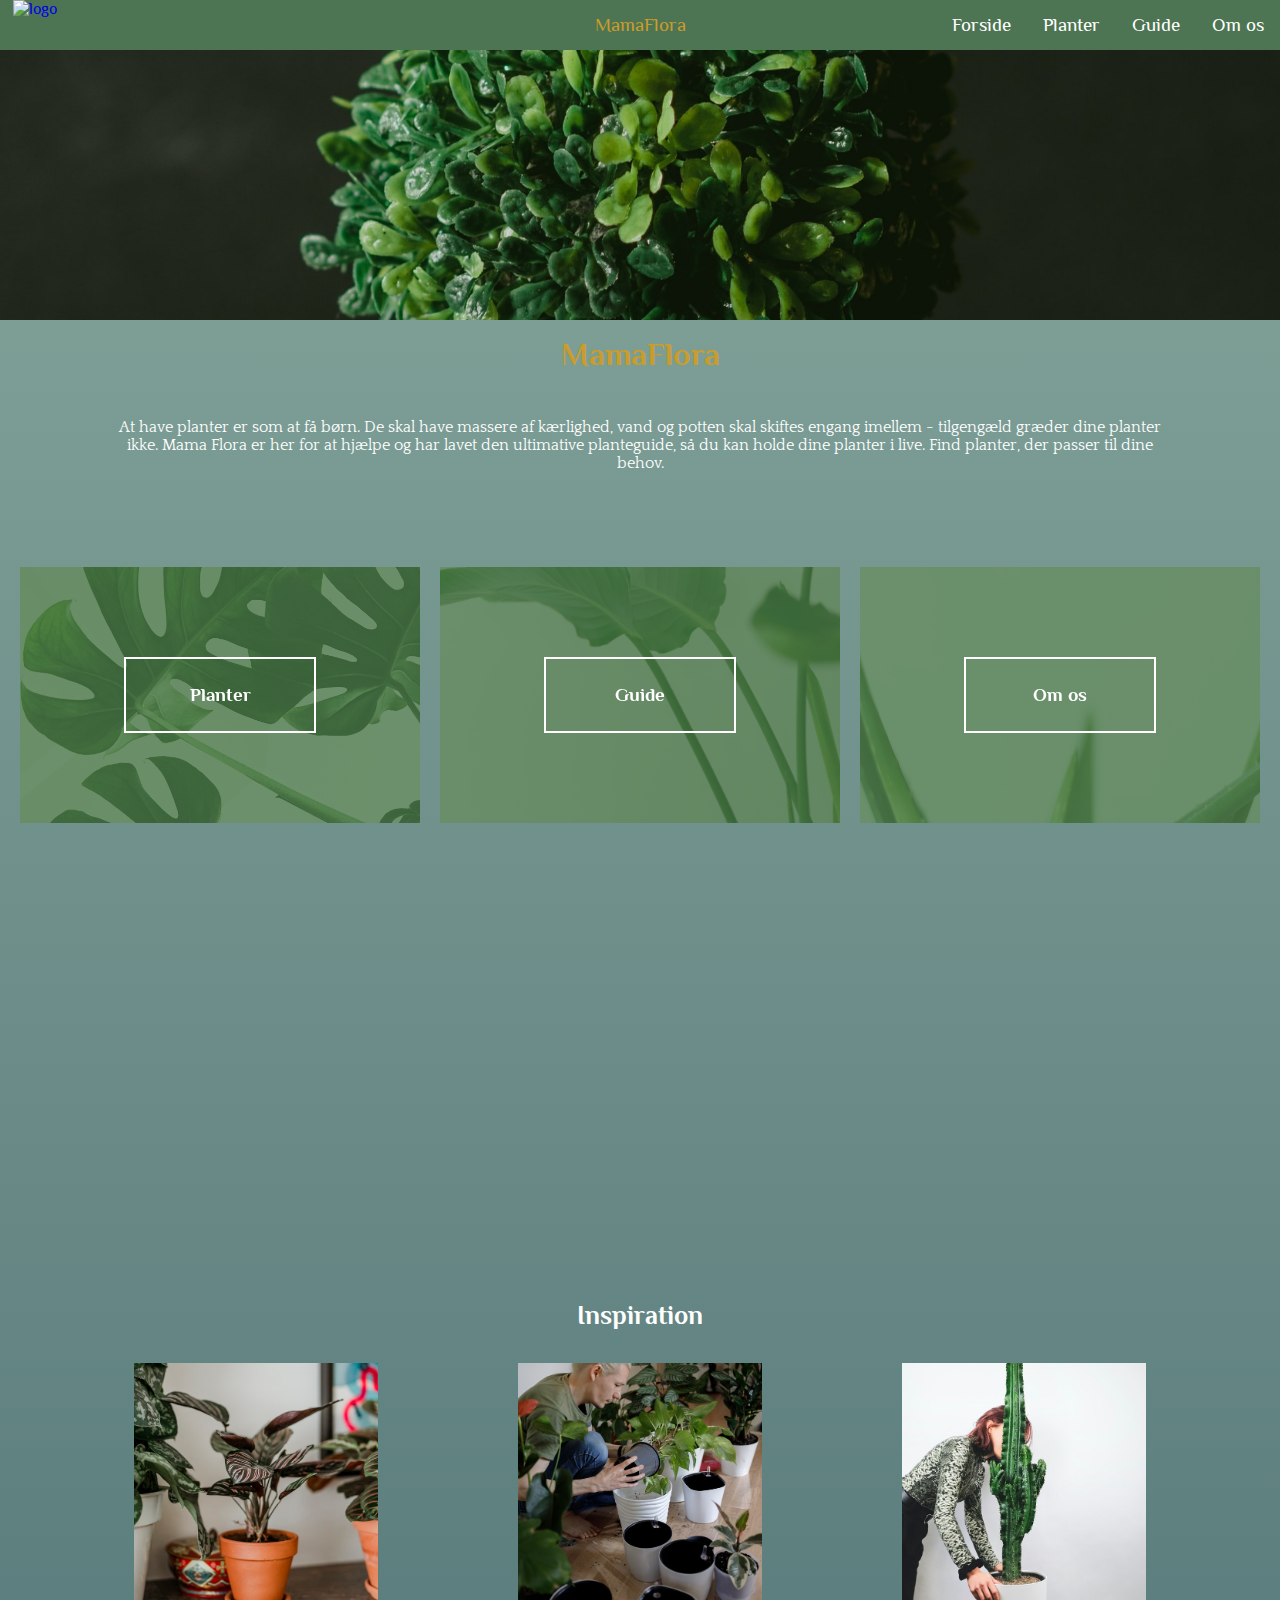
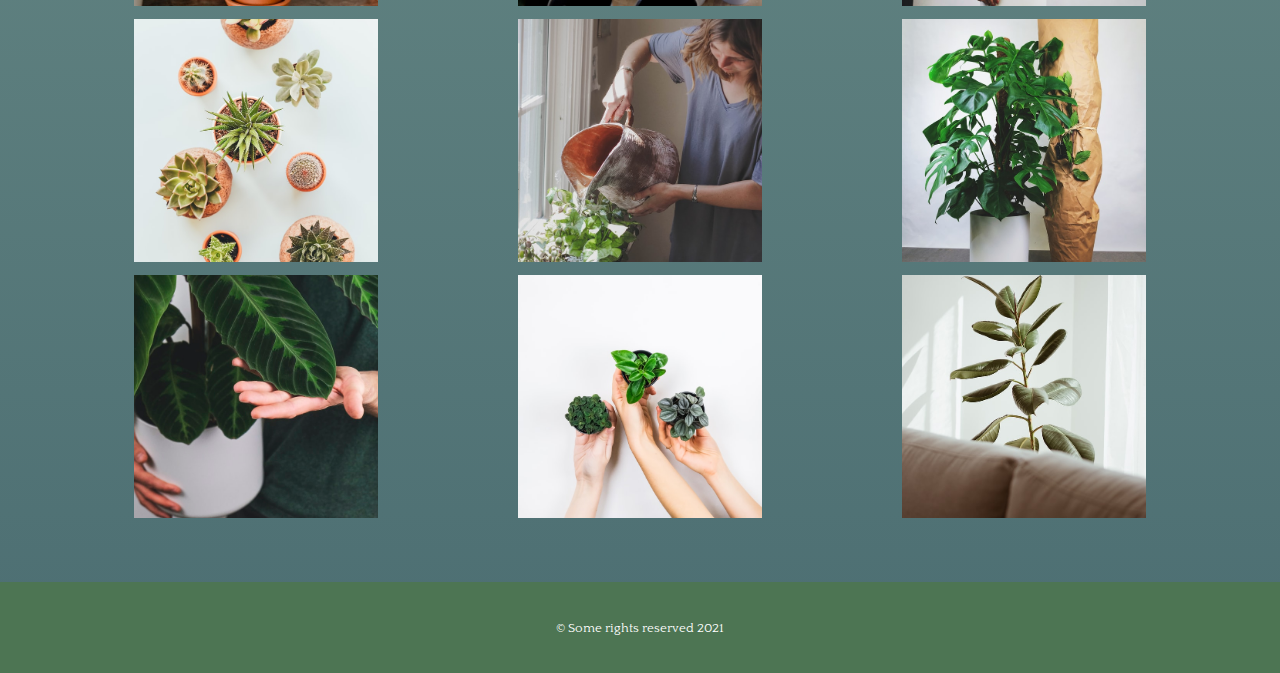
==== commit 291ab51c: "Merge remote-tracking branch 'plantpassion_t7/master'" ====
--- a/index.html
+++ b/index.html
@@ -59,25 +59,31 @@
             <p>At have planter er som at få børn. De skal have massere af kærlighed, vand og potten skal skiftes engang imellem - tilgengæld græder dine planter ikke. Mama Flora er her for at hjælpe og har lavet den ultimative planteguide, så du kan holde dine planter i live. Find planter, der passer til dine behov.</p>
         </section>
         <section id="forside_planter">
-            <div class="plante_01">
-                <h3>Nemme planter</h3>
-                <img src="img/monstrea.jpg" alt="">
 
-            </div>
+            <a href="multiview.html">
+                <div class="plante_01">
+                    <h3>Planter</h3>
+                    <img src="img/monstrea.jpg" alt="">
+                </div>
+            </a>
 
 
-            <div class="plante_02">
-                <h3>Få renere luft</h3>
+            <a href="guide.html">
+                <div class="plante_02">
+                    <h3>Guide</h3>
+                    <img src="img/Strelitzia_Nicolai.jpg" alt="">
 
+                </div>
+            </a>
 
-            </div>
+            <a href="om.html">
+                <div class="plante_03">
+                    <h3>Om os</h3>
+                    <img src="img/aloe_vera.jpg" alt="">
+                </div>
+            </a>
 
-            <div class="plante_03">
-                <h3>Spiselig</h3>
-                <img src="img/aloe_vera.jpg" alt="">
-
-            </div>
-            <div class="plante_04">
+            <!--   <div class="plante_04">
                 <h3>Blomstrende</h3>
                 <img src="img/monstrea.jpg" alt="">
 
@@ -91,7 +97,7 @@
                 <h3>Hænge planter</h3>
                 <img src="img/aloe_vera.jpg" alt="">
 
-            </div>
+            </div>-->
         </section>
 
         <div class="splash_02">
@@ -122,6 +128,4 @@
         </p>
     </footer>
     <script src="javascript.js"></script>
-</body>
-
-</html>
+</body></html>
--- a/style.css
+++ b/style.css
@@ -235,13 +235,19 @@
 
 }
 
+a:first-of-type {
+    grid-column: 1/3;
+    grid-row: 1/2;
+}
+
 .plante_01 img {
     margin-top: -30vw;
 
+
 }
 
 .plante_02 img {
-    margin-top: -40vw;
+    margin-top: -50vw;
 
 }
 
@@ -251,22 +257,6 @@
 
 }
 
-.plante_04 img {
-    margin-top: -40vw;
-
-}
-
-.plante_05 img {
-
-    margin-top: -40vw;
-
-}
-
-
-.plante_06 img {
-    margin-top: -50vw;
-
-}
 
 #forside_planter h3 {
     margin: 0 auto;
@@ -277,9 +267,15 @@
     border: white 2px solid;
     padding: 4vw;
     color: white;
-    opacity: 100%;
+    z-index: 1000;
+    position: relative;
     margin-top: 12vw;
+
     /*placere teksten oven på billedet*/
+}
+
+#forside_planter a {
+    text-decoration: none;
 }
 
 
@@ -291,11 +287,13 @@
 
 
 .splash_02 {
-    background-image: url(img/splash_03.jpg);
-    width: 90%;
+    background-image: url(img/etbilled_02.jpg);
+    background-size: cover;
+    width: 100%;
     height: 30vw;
     margin: 0 auto;
     margin-top: 30px;
+    background-position: center
 }
 
 .splash_02 img {}
@@ -637,17 +635,24 @@
     }
 
     #forside_planter div:hover img {
+
         opacity: 100%;
         max-width: 100%;
     }
 
+    a:first-of-type {
+        grid-column: 1/2;
+        grid-row: 1/2;
+    }
+
     .plante_01 img {
         margin-top: -20vw;
     }
 
     .plante_02 img {
         margin-top: -40vw;
-        height: 800px;
+        width: 100vw;
+        height: 50vw;
     }
 
     .plante_03 img {
@@ -657,20 +662,6 @@
     }
 
 
-    .plante_04 img {
-        margin-top: -20vw;
-    }
-
-    .plante_05 img {
-        margin-top: -40vw;
-        height: 800px;
-    }
-
-
-    .plante_06 img {
-        margin-top: -35vw;
-        width: 100vw;
-        height: 800px;
-    }
-
-}
+
+
+}
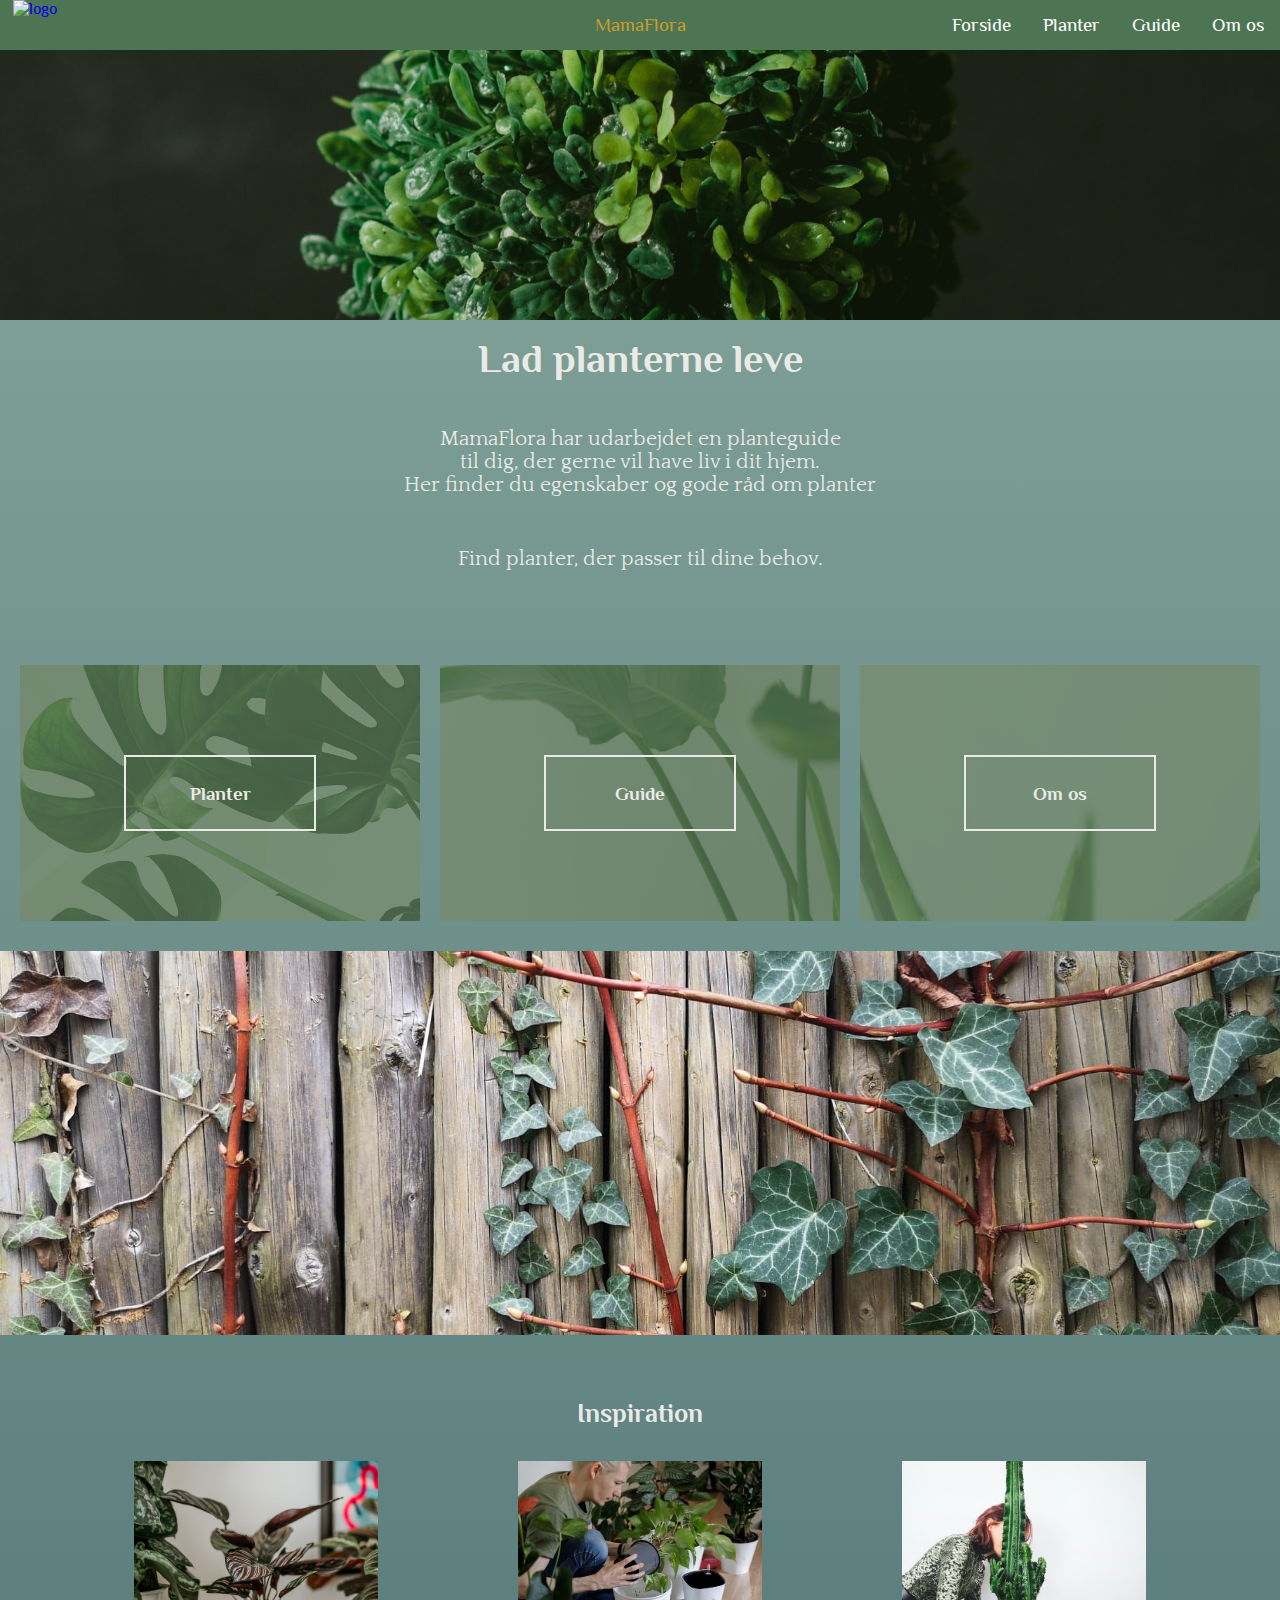
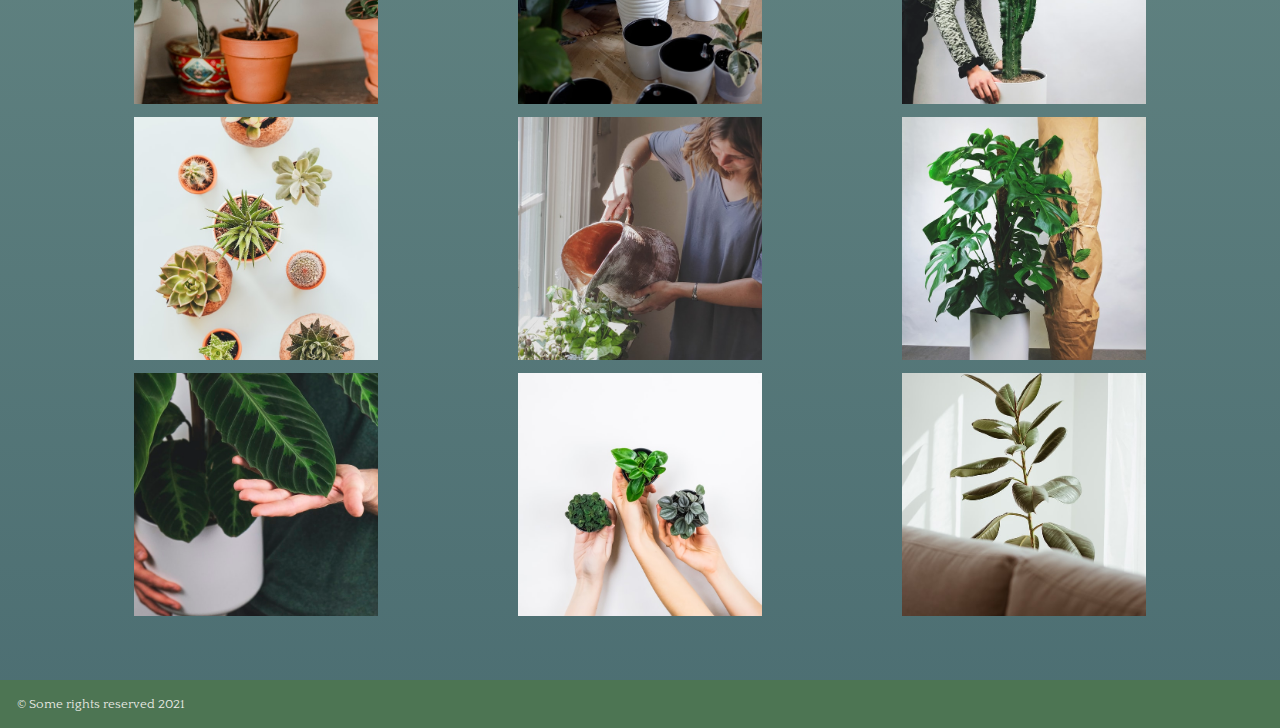
==== commit 04e337b8: "tekst ændret" ====
--- a/index.html
+++ b/index.html
@@ -2,88 +2,89 @@
 <html lang="da">
 
 <head>
-    <meta charset="utf-8">
-    <meta name="viewport" content="width=device-width, initial-scale=1.0">
-    <link rel="stylesheet" href="https://fonts.googleapis.com/css?family=Philosopher">
-    <link rel="stylesheet" href="https://fonts.googleapis.com/css?family=Quattrocento">
+	<meta charset="utf-8">
+	<meta name="viewport" content="width=device-width, initial-scale=1.0">
+	<link rel="stylesheet" href="https://fonts.googleapis.com/css?family=Philosopher">
+	<link rel="stylesheet" href="https://fonts.googleapis.com/css?family=Quattrocento">
 
-    <title>mamaFlora</title>
-    <link rel="stylesheet" href="style.css">
+	<title>mamaFlora</title>
+	<link rel="stylesheet" href="style.css">
 
-    <link rel="apple-touch-icon" sizes="180x180" href="favicon_package_v0/apple-touch-icon.png">
-    <link rel="icon" type="image/png" sizes="32x32" href="favicon_package_v0/favicon-32x32.png">
-    <link rel="icon" type="image/png" sizes="16x16" href="favicon_package_v0/favicon-16x16.png">
-    <link rel="manifest" href="/site.webmanifest">
-    <link rel="mask-icon" href="/safari-pinned-tab.svg" color="#5bbad5">
-    <meta name="msapplication-TileColor" content="#da532c">
-    <meta name="theme-color" content="#ffffff">
+	<link rel="apple-touch-icon" sizes="180x180" href="favicon_package_v0/apple-touch-icon.png">
+	<link rel="icon" type="image/png" sizes="32x32" href="favicon_package_v0/favicon-32x32.png">
+	<link rel="icon" type="image/png" sizes="16x16" href="favicon_package_v0/favicon-16x16.png">
+	<link rel="manifest" href="/site.webmanifest">
+	<link rel="mask-icon" href="/safari-pinned-tab.svg" color="#5bbad5">
+	<meta name="msapplication-TileColor" content="#da532c">
+	<meta name="theme-color" content="#ffffff">
 </head>
 
 <body>
 
-    <header>
-        <div class="topnav">
-            <a href="index.html" class="logo_navn_menu"><img class="logo_menu" src="img/hvid_2.svg" alt="logo"></a>
-            <p class="mamaflora_menu">MamaFlora</p>
-            <nav id="myLinks" class="active">
-                <!-- Navigation links (hidden by default) -->
-                <a href="index.html" class="selected">Forside</a>
-                <div></div>
-                <a href="multiview.html">Planter</a>
-                <div></div>
-                <a href="guide.html">Guide</a>
-                <div></div>
-                <a href="om.html">Om os</a>
-            </nav>
-            <!-- "Hamburger menu" / "Bar icon" to toggle the navigation links -->
-            <a class="icon">
-                <div id="burgercontainer">
-                    <div class="bar1"></div>
-                    <div class="bar2"></div>
-                    <div class="bar3"></div>
-                </div>
-            </a>
-        </div>
+	<header>
+		<div class="topnav">
+			<a href="index.html" class="logo_navn_menu"><img class="logo_menu" src="img/hvid_2.svg" alt="logo"></a>
+			<p class="mamaflora_menu">MamaFlora</p>
+			<nav id="myLinks" class="active">
+				<!-- Navigation links (hidden by default) -->
+				<a href="index.html" class="selected">Forside</a>
+				<div></div>
+				<a href="multiview.html">Planter</a>
+				<div></div>
+				<a href="guide.html">Guide</a>
+				<div></div>
+				<a href="om.html">Om os</a>
+			</nav>
+			<!-- "Hamburger menu" / "Bar icon" to toggle the navigation links -->
+			<a class="icon">
+				<div id="burgercontainer">
+					<div class="bar1"></div>
+					<div class="bar2"></div>
+					<div class="bar3"></div>
+				</div>
+			</a>
+		</div>
 
-    </header>
+	</header>
 
-    <div class="splash">
-        <div class="logo">
-            <img src="img/hvid_2.svg" alt="">
-        </div>
-    </div>
+	<div class="splash">
+		<div class="logo">
+			<img src="img/hvid_2.svg" alt="">
+		</div>
+	</div>
 
-    <main>
-        <section>
-            <h2>MamaFlora</h2>
-            <p>At have planter er som at få børn. De skal have massere af kærlighed, vand og potten skal skiftes engang imellem - tilgengæld græder dine planter ikke. Mama Flora er her for at hjælpe og har lavet den ultimative planteguide, så du kan holde dine planter i live. Find planter, der passer til dine behov.</p>
-        </section>
-        <section id="forside_planter">
+	<main>
+		<section>
+			<h2 class="overskrift">Lad planterne leve</h2>
+			<p>MamaFlora har udarbejdet en planteguide <br> til dig, der gerne vil have liv i dit hjem. <br> Her finder du egenskaber og gode råd om planter </p>
+			<p>Find planter, der passer til dine behov.</p>
+		</section>
+		<section id="forside_planter">
 
-            <a href="multiview.html">
-                <div class="plante_01">
-                    <h3>Planter</h3>
-                    <img src="img/monstrea.jpg" alt="">
-                </div>
-            </a>
+			<a href="multiview.html">
+				<div class="plante_01">
+					<h3>Planter</h3>
+					<img src="img/monstrea.jpg" alt="">
+				</div>
+			</a>
 
 
-            <a href="guide.html">
-                <div class="plante_02">
-                    <h3>Guide</h3>
-                    <img src="img/Strelitzia_Nicolai.jpg" alt="">
+			<a href="guide.html">
+				<div class="plante_02">
+					<h3>Guide</h3>
+					<img src="img/Strelitzia_Nicolai.jpg" alt="">
 
-                </div>
-            </a>
+				</div>
+			</a>
 
-            <a href="om.html">
-                <div class="plante_03">
-                    <h3>Om os</h3>
-                    <img src="img/aloe_vera.jpg" alt="">
-                </div>
-            </a>
+			<a href="om.html">
+				<div class="plante_03">
+					<h3>Om os</h3>
+					<img src="img/aloe_vera.jpg" alt="">
+				</div>
+			</a>
 
-            <!--   <div class="plante_04">
+			<!--   <div class="plante_04">
                 <h3>Blomstrende</h3>
                 <img src="img/monstrea.jpg" alt="">
 
@@ -98,34 +99,36 @@
                 <img src="img/aloe_vera.jpg" alt="">
 
             </div>-->
-        </section>
+		</section>
 
-        <div class="splash_02">
-            <img src="" alt="">
-        </div>
+		<div class="splash_02">
+			<img src="#" alt="">
+		</div>
 
-        <div class="inspiration_tekst">
-            <h3>Inspiration</h3>
-        </div>
-        <section id="galleri_insp">
+		<div class="inspiration_tekst">
+			<h3>Inspiration</h3>
+		</div>
+		<section id="galleri_insp">
 
-            <div class="insp_01"></div>
-            <div class="insp_02"></div>
-            <div class="insp_03"></div>
-            <div class="insp_04"></div>
-            <div class="insp_05"></div>
-            <div class="insp_06"></div>
-            <div class="insp_07"></div>
-            <div class="insp_08"></div>
-            <div class="insp_09"></div>
+			<div class="insp_01"></div>
+			<div class="insp_02"></div>
+			<div class="insp_03"></div>
+			<div class="insp_04"></div>
+			<div class="insp_05"></div>
+			<div class="insp_06"></div>
+			<div class="insp_07"></div>
+			<div class="insp_08"></div>
+			<div class="insp_09"></div>
 
 
-        </section>
-    </main>
-    <footer>
-        <p>
-            © Some rights reserved 2021
-        </p>
-    </footer>
-    <script src="javascript.js"></script>
-</body></html>
+		</section>
+	</main>
+	<footer>
+		<p>
+			© Some rights reserved 2021
+		</p>
+	</footer>
+	<script src="javascript.js"></script>
+</body>
+
+</html>
--- a/style.css
+++ b/style.css
@@ -1,299 +1,302 @@
 * {
-    box-sizing: border-box;
-    margin: 0;
-    max-width: 100%;
+	box-sizing: border-box;
+	margin: 0;
+	max-width: 100%;
 }
 
 img {
-    max-width: 100%;
+	max-width: 100%;
 }
 
 body {
-    background-image: linear-gradient(#85A69B, #4C6E72);
+	background-image: linear-gradient(#85A69B, #4C6E72);
 }
 
 
 header {
-    position: fixed;
-    display: block;
-    width: 100vw;
-    height: 50px;
-    background-color: #4D7553;
-    z-index: 98;
-    font-family: Philosopher, sans-serif;
+	position: fixed;
+	display: block;
+	width: 100vw;
+	height: 50px;
+	background-color: #4D7553;
+	z-index: 98;
+	font-family: Philosopher, sans-serif;
 }
 
 .logo_navn_menu {
-    display: flex;
-    text-decoration: none;
+	display: flex;
+	text-decoration: none;
 }
 
 .logo_menu {
-    height: 46px;
-    margin-left: 1vw;
-    z-index: 99;
+	height: 46px;
+	margin-left: 1vw;
+	z-index: 99;
 }
 
 .mamaflora_menu {
-    font-family: Philosopher, sans-serif;
-    color: #CA9C2C;
-    padding: 14px;
-    top: 0;
-    font-size: 19px;
-    position: absolute;
-    justify-content: center;
-    display: flex;
-    width: 100vw;
+	font-family: Philosopher, sans-serif;
+	color: #CA9C2C;
+	padding: 14px;
+	top: 0;
+	font-size: 19px;
+	position: absolute;
+	justify-content: center;
+	display: flex;
+	width: 100vw;
 }
 
 #myLinks {
-    display: none;
+	display: none;
 }
 
 .topnav {
-    display: block;
-    background-color: #4D7553;
-    height: 48px;
+	display: block;
+	background-color: #4D7553;
+	height: 48px;
 }
 
 #myLinks {
-    position: absolute;
-    width: 100vw;
-    height: 200px;
-    background-color: #9AB3AF;
+	position: absolute;
+	width: 100vw;
+	height: 200px;
+	background-color: #9AB3AF;
 }
 
 .active a {
-    text-align: center;
-    position: relative;
-    color: #ffffff;
-    padding: 14px 16px;
-    text-decoration: none;
-    font-size: 19px;
-    display: block;
+	text-align: center;
+	position: relative;
+	color: #ffffff;
+	padding: 14px 16px;
+	text-decoration: none;
+	font-size: 19px;
+	display: block;
 }
 
 .icon img {
-    background-color: #4D7553;
-    width: 44px;
-    height: 43px;
+	background-color: #4D7553;
+	width: 44px;
+	height: 43px;
 }
 
 .topnav a.icon {
-    display: block;
-    position: absolute;
-    right: 0;
-    top: 0;
+	display: block;
+	position: absolute;
+	right: 0;
+	top: 0;
 }
 
 
 
 /*burgermenu og animation*/
 #burgercontainer {
-    padding: 4px;
-    display: inline-block;
-    cursor: pointer;
-    padding-right: 3vw;
+	padding: 4px;
+	display: inline-block;
+	cursor: pointer;
+	padding-right: 3vw;
 }
 
 .bar1,
 .bar2,
 .bar3 {
-    width: 35px;
-    height: 5px;
-    background-color: #CA9C2C;
-    margin: 6px 0;
-    transition: 0.4s;
+	width: 35px;
+	height: 5px;
+	background-color: #CA9C2C;
+	margin: 6px 0;
+	transition: 0.4s;
 }
 
 .change .bar1 {
-    -webkit-transform: rotate(-45deg) translate(-9px, 6px);
-    transform: rotate(-45deg) translate(-9px, 6px);
+	-webkit-transform: rotate(-45deg) translate(-9px, 6px);
+	transform: rotate(-45deg) translate(-9px, 6px);
 }
 
 .change .bar2 {
-    opacity: 0;
+	opacity: 0;
 }
 
 .change .bar3 {
-    -webkit-transform: rotate(45deg) translate(-8px, -8px);
-    transform: rotate(45deg) translate(-8px, -8px);
+	-webkit-transform: rotate(45deg) translate(-8px, -8px);
+	transform: rotate(45deg) translate(-8px, -8px);
 }
 
 nav div:first-of-type {
-    border-bottom: 2px solid white;
-    display: block;
-    width: 80%;
-    margin: 0 auto;
+	border-bottom: 2px solid white;
+	display: block;
+	width: 80%;
+	margin: 0 auto;
 }
 
 nav div:nth-of-type(2) {
-    border-top: 2px solid white;
-    display: block;
-    width: 80%;
-    margin: 0 auto;
+	border-top: 2px solid white;
+	display: block;
+	width: 80%;
+	margin: 0 auto;
 }
 
 nav div:nth-of-type(3) {
-    border-top: 2px solid white;
-    display: block;
-    width: 80%;
-    margin: 0 auto;
+	border-top: 2px solid white;
+	display: block;
+	width: 80%;
+	margin: 0 auto;
 }
 
 
 
 .splash {
-    padding-top: 45px;
-    background-image: url(img/splash_01.jpg);
-    background-size: cover;
-    background-position: 30% 33%;
-    height: 38vw;
+	padding-top: 45px;
+	background-image: url(img/splash_01.jpg);
+	background-size: cover;
+	background-position: 30% 33%;
+	height: 38vw;
 }
 
 
 
 .logo {
-    margin: 0 auto;
-    display: flex;
-    justify-content: center;
+	margin: 0 auto;
+	display: flex;
+	justify-content: center;
 }
 
 .logo img {
-    width: 25vw;
+	width: 25vw;
 }
 
 
 
 main {
-    position: relative;
-    max-width: 1280px;
-    margin: 0 auto;
-    padding-bottom: 5vw;
+	position: relative;
+	max-width: 1280px;
+	margin: 0 auto;
+	padding-bottom: 5vw;
 }
 
 section {}
 
 #forside_planter {
-    margin: 10px;
-    display: grid;
-    grid-gap: 10px;
-    padding-top: 50px;
-    grid-template-columns: 1fr 1fr;
+	margin: 10px;
+	display: grid;
+	grid-gap: 10px;
+	padding-top: 50px;
+	grid-template-columns: 1fr 1fr;
 }
 
 h1 {
-    font-family: Philosopher, sans-serif;
-    color: white;
-    font-size: 2rem;
-    margin-left: auto;
-    margin-right: auto;
-    text-align: center;
-    padding-bottom: 20px;
+	font-family: Philosopher, sans-serif;
+	color: white;
+	font-size: 2rem;
+	margin-left: auto;
+	margin-right: auto;
+	text-align: center;
+	padding-bottom: 20px;
 }
 
 h2 {
-    font-family: Philosopher, sans-serif;
-    color: #CA9C2C;
-    font-size: 2rem;
-    margin-left: auto;
-    margin-right: auto;
-    text-align: center;
-    padding-bottom: 20px;
-    padding-top: 16px;
+	font-family: Philosopher, sans-serif;
+	color: #CA9C2C;
+	font-size: 2rem;
+	margin-left: auto;
+	margin-right: auto;
+	text-align: center;
+	padding-bottom: 20px;
+	padding-top: 16px;
+}
+
+.overskrift {
+	color: #EAEBE6;
+	font-size: 2.5rem;
 }
 
 h3 {
-    font-family: Philosopher, sans-serif;
-    color: white;
-    font-size: 1.4rem;
-    margin-left: auto;
-    margin-right: auto;
-    text-align: center;
-    padding-bottom: 20px;
+	font-family: Philosopher, sans-serif;
+	color: #EAEBE6;
+	font-size: 1.4rem;
+	margin-left: auto;
+	margin-right: auto;
+	text-align: center;
+	padding-bottom: 20px;
 }
 
 p {
-    font-family: Quattrocento, sans-serif;
-    color: white;
-    font-size: 1rem;
-    width: 100vw;
-    /*lyder voldsomt? hehe*/
-    text-align: center;
-    margin-left: auto;
-    margin-right: auto;
-    padding: 2vw;
+	font-family: Quattrocento, sans-serif;
+	color: #EAEBE6;
+	font-size: 1.3rem;
+	text-align: center;
+	margin-left: auto;
+	margin-right: auto;
+	padding: 2vw;
 }
 
 
 #forside_planter div {
-    width: 100%;
-    height: 35vw;
-    background-color: #487648;
-    margin: 0 auto;
-    overflow: hidden;
+	width: 100%;
+	height: 35vw;
+	background-color: #567356;
+	margin: 0 auto;
+	overflow: hidden;
 
 }
 
 a:first-of-type {
-    grid-column: 1/3;
-    grid-row: 1/2;
+	grid-column: 1/3;
+	grid-row: 1/2;
 }
 
 .plante_01 img {
-    margin-top: -30vw;
+	margin-top: -30vw;
 
 
 }
 
 .plante_02 img {
-    margin-top: -50vw;
+	margin-top: -50vw;
 
 }
 
 
 .plante_03 img {
-    margin-top: -50vw;
+	margin-top: -50vw;
 
 }
 
 
 #forside_planter h3 {
-    margin: 0 auto;
-    text-align: center;
-    /*position: relative;*/
-    width: 36vw;
-    font-size: 4vw;
-    border: white 2px solid;
-    padding: 4vw;
-    color: white;
-    z-index: 1000;
-    position: relative;
-    margin-top: 12vw;
-
-    /*placere teksten oven på billedet*/
+	margin: 0 auto;
+	text-align: center;
+	/*position: relative;*/
+	width: 36vw;
+	font-size: 4vw;
+	border: #EAEBE6 2px solid;
+	padding: 4vw;
+	color: #EAEBE6;
+	z-index: 1000;
+	position: relative;
+	margin-top: 12vw;
+
+	/*placere teksten oven på billedet*/
 }
 
 #forside_planter a {
-    text-decoration: none;
+	text-decoration: none;
 }
 
 
 
 #forside_planter img {
-    opacity: 20%;
-    max-width: 100%;
+	opacity: 20%;
+	max-width: 100%;
 }
 
 
 .splash_02 {
-    background-image: url(img/etbilled_02.jpg);
-    background-size: cover;
-    width: 100%;
-    height: 30vw;
-    margin: 0 auto;
-    margin-top: 30px;
-    background-position: center
+	background-image: url(img/etbilled_02.jpg);
+	background-size: cover;
+	width: 100%;
+	height: 30vw;
+	margin: 0 auto;
+	margin-top: 30px;
+	background-position: center
 }
 
 .splash_02 img {}
@@ -301,367 +304,369 @@
 #galleri_insp {}
 
 .inspiration_tekst {
-    margin-top: 5vw;
+	margin-top: 5vw;
 }
 
 .insp_01 {
-    background-image: url(img/inspoplante1.jpg);
-    background-size: cover;
-    width: 70vw;
-    height: 70vw;
-    margin: 0 auto;
-    background-position: 10% 60%;
-    margin-top: 5vw;
+	background-image: url(img/inspoplante1.jpg);
+	background-size: cover;
+	width: 70vw;
+	height: 70vw;
+	margin: 0 auto;
+	background-position: 10% 60%;
+	margin-top: 5vw;
 }
 
 .insp_02 {
-    background-image: url(img/inspoplante2.jpg);
-    background-size: cover;
-    width: 70vw;
-    height: 70vw;
-    margin: 0 auto;
-    background-position: 10% 60%;
-    margin-top: 8vw;
+	background-image: url(img/inspoplante2.jpg);
+	background-size: cover;
+	width: 70vw;
+	height: 70vw;
+	margin: 0 auto;
+	background-position: 10% 60%;
+	margin-top: 8vw;
 }
 
 .insp_03 {
-    background-image: url(img/inspoplante3.jpg);
-    background-size: cover;
-    width: 70vw;
-    height: 70vw;
-    margin: 0 auto;
-    background-position: 10% 60%;
-    margin-top: 8vw;
+	background-image: url(img/inspoplante3.jpg);
+	background-size: cover;
+	width: 70vw;
+	height: 70vw;
+	margin: 0 auto;
+	background-position: 10% 60%;
+	margin-top: 8vw;
 }
 
 .insp_04 {
-    background-image: url(img/inspoplante4.jpg);
-    background-size: cover;
-    width: 70vw;
-    height: 70vw;
-    margin: 0 auto;
-    background-position: 10% 60%;
-    margin-top: 8vw;
+	background-image: url(img/inspoplante4.jpg);
+	background-size: cover;
+	width: 70vw;
+	height: 70vw;
+	margin: 0 auto;
+	background-position: 10% 60%;
+	margin-top: 8vw;
 }
 
 .insp_05 {
-    background-image: url(img/inspoplante5.jpg);
-    background-size: cover;
-    width: 70vw;
-    height: 70vw;
-    margin: 0 auto;
-    background-position: 10% 60%;
-    margin-top: 8vw;
+	background-image: url(img/inspoplante5.jpg);
+	background-size: cover;
+	width: 70vw;
+	height: 70vw;
+	margin: 0 auto;
+	background-position: 10% 60%;
+	margin-top: 8vw;
 }
 
 .insp_06 {
-    background-image: url(img/inspoplante6.jpg);
-    background-size: cover;
-    width: 70vw;
-    height: 70vw;
-    margin: 0 auto;
-    background-position: 10% 60%;
-    margin-top: 8vw;
+	background-image: url(img/inspoplante6.jpg);
+	background-size: cover;
+	width: 70vw;
+	height: 70vw;
+	margin: 0 auto;
+	background-position: 10% 60%;
+	margin-top: 8vw;
 }
 
 .insp_07 {
-    background-image: url(img/inspoplante7.jpg);
-    background-size: cover;
-    width: 70vw;
-    height: 70vw;
-    margin: 0 auto;
-    background-position: 10% 60%;
-    margin-top: 8vw;
+	background-image: url(img/inspoplante7.jpg);
+	background-size: cover;
+	width: 70vw;
+	height: 70vw;
+	margin: 0 auto;
+	background-position: 10% 60%;
+	margin-top: 8vw;
 }
 
 .insp_08 {
-    background-image: url(img/inspoplante8.jpg);
-    background-size: cover;
-    width: 70vw;
-    height: 70vw;
-    margin: 0 auto;
-    background-position: 10% 60%;
-    margin-top: 8vw;
+	background-image: url(img/inspoplante8.jpg);
+	background-size: cover;
+	width: 70vw;
+	height: 70vw;
+	margin: 0 auto;
+	background-position: 10% 60%;
+	margin-top: 8vw;
 }
 
 .insp_09 {
-    background-image: url(img/inspoplante9.jpg);
-    background-size: cover;
-    width: 70vw;
-    height: 70vw;
-    margin: 0 auto;
-    background-position: 10% 60%;
-    margin-top: 8vw;
+	background-image: url(img/inspoplante9.jpg);
+	background-size: cover;
+	width: 70vw;
+	height: 70vw;
+	margin: 0 auto;
+	background-position: 10% 60%;
+	margin-top: 8vw;
 }
 
 footer {
-    background-color: #4D7553;
-    height: auto;
-    padding: 1vw;
+	background-color: #4D7553;
+	height: auto;
+	padding: 10px;
 }
 
 footer p {
-    font-style: normal;
-    font-size: 0.8rem;
-    width: 100%;
-    text-align: center;
+	font-style: normal;
+	font-size: 0.8rem;
+	width: 100%;
+	padding: 2px;
+	margin: 5px;
+	text-align: left;
 }
 
 /*OM OS SIDE*/
 
 .logo_om {
-    width: 50vw;
-    display: grid;
-    margin: auto;
-    padding-top: 55px;
+	width: 50vw;
+	display: grid;
+	margin: auto;
+	padding-top: 55px;
 }
 
 #om_os_info .divider {
-    position: relative;
-    margin-top: 30px;
-    margin-bottom: 30px;
-    height: 1px;
+	position: relative;
+	margin-top: 30px;
+	margin-bottom: 30px;
+	height: 1px;
 }
 
 #om_os_info .div-transparent:before {
-    content: "";
-    position: absolute;
-    top: 0;
-    left: 5%;
-    right: 5%;
-    width: 100%;
-    height: 1px;
-    background-image: linear-gradient(to right, transparent, rgb(48, 49, 51), transparent);
+	content: "";
+	position: absolute;
+	top: 0;
+	left: 5%;
+	right: 5%;
+	width: 100%;
+	height: 1px;
+	background-image: linear-gradient(to right, transparent, rgb(48, 49, 51), transparent);
 }
 
 #om_os_info .div-dot:after {
-    content: "";
-    position: absolute;
-    z-index: 1;
-    top: -9px;
-    left: calc(50% - 9px);
-    width: 18px;
-    height: 18px;
-    background-color: goldenrod;
-    border: 1px solid rgb(48, 49, 51);
-    border-radius: 50%;
-    box-shadow: inset 0 0 0 2px white,
-        0 0 0 4px white;
-}
-
-.redtekst{
-    color: red;
-    background-color: aqua;
+	content: "";
+	position: absolute;
+	z-index: 1;
+	top: -9px;
+	left: calc(50% - 9px);
+	width: 18px;
+	height: 18px;
+	background-color: goldenrod;
+	border: 1px solid rgb(48, 49, 51);
+	border-radius: 50%;
+	box-shadow: inset 0 0 0 2px white,
+		0 0 0 4px white;
+}
+
+.redtekst {
+	color: red;
+	background-color: aqua;
 }
 
 
 @media (min-width: 800px) {
 
-    #forside_planter {
-
-        max-width: 100%;
-        margin: 0 auto;
-        grid-gap: 2vw;
-        margin: 20px;
-    }
-
-
-    #forside_planter div {
-        width: 100%;
-        height: 40vw;
-    }
-
-    #forside_planter h3 {
-        width: 30vw;
-        font-size: 3vw;
-        margin-top: 15vw;
-        /*margin-top: 12vw;*/
-    }
-
-
-
-    p {
-        width: 1100px;
-    }
-
-
-    .logo {
-        width: 30vw;
-    }
-
-    .splash {
-        height: 25vw;
-    }
-
-    .logo img {
-        width: 20vw;
-    }
-
-    #burgercontainer {
-        display: none;
-    }
-
-    #myLinks {
-        display: flex;
-        background-color: transparent;
-        margin-top: 0;
-        height: auto;
-        justify-content: flex-end;
-        top: 0;
-    }
-
-
-    nav div:first-of-type {
-        display: none;
-    }
-
-    nav div:nth-of-type(2) {
-        display: none;
-    }
-
-    nav div:nth-of-type(3) {
-        display: none;
-    }
-
-    .active a:hover {
-        color: #CA9C2C;
-    }
-
-    /*    OM OS SIDE */
-
-    #om_os_section {
-        padding: 5vw;
-        padding-top: 55px;
-        align-items: center;
-    }
-
-    #om_os_section img {
-        width: 20vw;
-    }
-
-    #om_os_section p {
-        max-width: 50vw;
-    }
-
-    .inspiration_tekst h3 {
-        font-size: 2vw;
-    }
-
-    #galleri_insp {
-        max-width: 90%;
-        display: grid;
-        grid-template-columns: 1fr 1fr 1fr;
-        margin: 0 auto;
-
-    }
-
-    .insp_01 {
-        width: 19vw;
-        height: 19vw;
-        margin-top: 1vw;
-    }
-
-    .insp_02 {
-        width: 19vw;
-        height: 19vw;
-        margin-top: 1vw;
-    }
-
-    .insp_03 {
-        width: 19vw;
-        height: 19vw;
-        margin-top: 1vw;
-    }
-
-    .insp_04 {
-        width: 19vw;
-        height: 19vw;
-        margin-top: 1vw;
-    }
-
-    .insp_05 {
-        width: 19vw;
-        height: 19vw;
-        margin-top: 1vw;
-    }
-
-    .insp_06 {
-        width: 19vw;
-        height: 19vw;
-        margin-top: 1vw;
-    }
-
-    .insp_07 {
-        width: 19vw;
-        height: 19vw;
-        margin-top: 1vw;
-    }
-
-    .insp_08 {
-        width: 19vw;
-        height: 19vw;
-        margin-top: 1vw;
-    }
-
-    .insp_09 {
-        width: 19vw;
-        height: 19vw;
-        margin-top: 1vw;
-    }
+	#forside_planter {
+		max-width: 100%;
+		margin: 0 auto;
+		grid-gap: 2vw;
+		margin: 20px;
+	}
+
+
+	#forside_planter div {
+		width: 100%;
+		height: 40vw;
+	}
+
+	#forside_planter h3 {
+		width: 30vw;
+		font-size: 3vw;
+		margin-top: 15vw;
+		/*margin-top: 12vw;*/
+		z-index: 95;
+	}
+
+
+
+	p {
+		width: 1100px;
+	}
+
+
+	.logo {
+		width: 30vw;
+	}
+
+	.splash {
+		height: 25vw;
+	}
+
+	.logo img {
+		width: 20vw;
+	}
+
+	#burgercontainer {
+		display: none;
+	}
+
+	#myLinks {
+		display: flex;
+		background-color: transparent;
+		margin-top: 0;
+		height: auto;
+		justify-content: flex-end;
+		top: 0;
+	}
+
+
+	nav div:first-of-type {
+		display: none;
+	}
+
+	nav div:nth-of-type(2) {
+		display: none;
+	}
+
+	nav div:nth-of-type(3) {
+		display: none;
+	}
+
+	.active a:hover {
+		color: #CA9C2C;
+	}
+
+	/*    OM OS SIDE */
+
+	#om_os_section {
+		padding: 5vw;
+		padding-top: 55px;
+		align-items: center;
+	}
+
+	#om_os_section img {
+		width: 20vw;
+	}
+
+	#om_os_section p {
+		max-width: 50vw;
+	}
+
+	.inspiration_tekst h3 {
+		font-size: 2vw;
+	}
+
+	#galleri_insp {
+		max-width: 90%;
+		display: grid;
+		grid-template-columns: 1fr 1fr 1fr;
+		margin: 0 auto;
+
+	}
+
+	.insp_01 {
+		width: 19vw;
+		height: 19vw;
+		margin-top: 1vw;
+	}
+
+	.insp_02 {
+		width: 19vw;
+		height: 19vw;
+		margin-top: 1vw;
+	}
+
+	.insp_03 {
+		width: 19vw;
+		height: 19vw;
+		margin-top: 1vw;
+	}
+
+	.insp_04 {
+		width: 19vw;
+		height: 19vw;
+		margin-top: 1vw;
+	}
+
+	.insp_05 {
+		width: 19vw;
+		height: 19vw;
+		margin-top: 1vw;
+	}
+
+	.insp_06 {
+		width: 19vw;
+		height: 19vw;
+		margin-top: 1vw;
+	}
+
+	.insp_07 {
+		width: 19vw;
+		height: 19vw;
+		margin-top: 1vw;
+	}
+
+	.insp_08 {
+		width: 19vw;
+		height: 19vw;
+		margin-top: 1vw;
+	}
+
+	.insp_09 {
+		width: 19vw;
+		height: 19vw;
+		margin-top: 1vw;
+	}
 
 
 }
 
 @media (min-width: 1280px) {
-    #forside_planter {
-        grid-gap: 20px;
-        grid-template-columns: 1fr 1fr 1fr;
-
-    }
-
-    #forside_planter div {
-        width: 100%;
-        height: 20vw;
-    }
-
-    #forside_planter h3 {
-        width: 15vw;
-        font-size: 1.5vw;
-        margin-top: 0vw;
-        padding: 2vw;
-        margin-top: 7vw;
-        text-align: center;
-
-    }
-
-    #forside_planter div:hover img {
-
-        opacity: 100%;
-        max-width: 100%;
-    }
-
-    a:first-of-type {
-        grid-column: 1/2;
-        grid-row: 1/2;
-    }
-
-    .plante_01 img {
-        margin-top: -20vw;
-    }
-
-    .plante_02 img {
-        margin-top: -40vw;
-        width: 100vw;
-        height: 50vw;
-    }
-
-    .plante_03 img {
-        margin-top: -35vw;
-        width: 100vw;
-        height: 800px;
-    }
-
-
-
-
-}
+	#forside_planter {
+		grid-gap: 20px;
+		grid-template-columns: 1fr 1fr 1fr;
+
+	}
+
+	#forside_planter div {
+		width: 100%;
+		height: 20vw;
+	}
+
+	#forside_planter h3 {
+		width: 15vw;
+		font-size: 1.5vw;
+		margin-top: 0vw;
+		padding: 2vw;
+		margin-top: 7vw;
+		text-align: center;
+
+	}
+
+	#forside_planter div:hover img {
+
+		opacity: 100%;
+		max-width: 100%;
+	}
+
+	a:first-of-type {
+		grid-column: 1/2;
+		grid-row: 1/2;
+	}
+
+	.plante_01 img {
+		margin-top: -20vw;
+	}
+
+	.plante_02 img {
+		margin-top: -40vw;
+		width: 100vw;
+		height: 50vw;
+	}
+
+	.plante_03 img {
+		margin-top: -35vw;
+		width: 100vw;
+		height: 800px;
+	}
+
+
+
+
+}
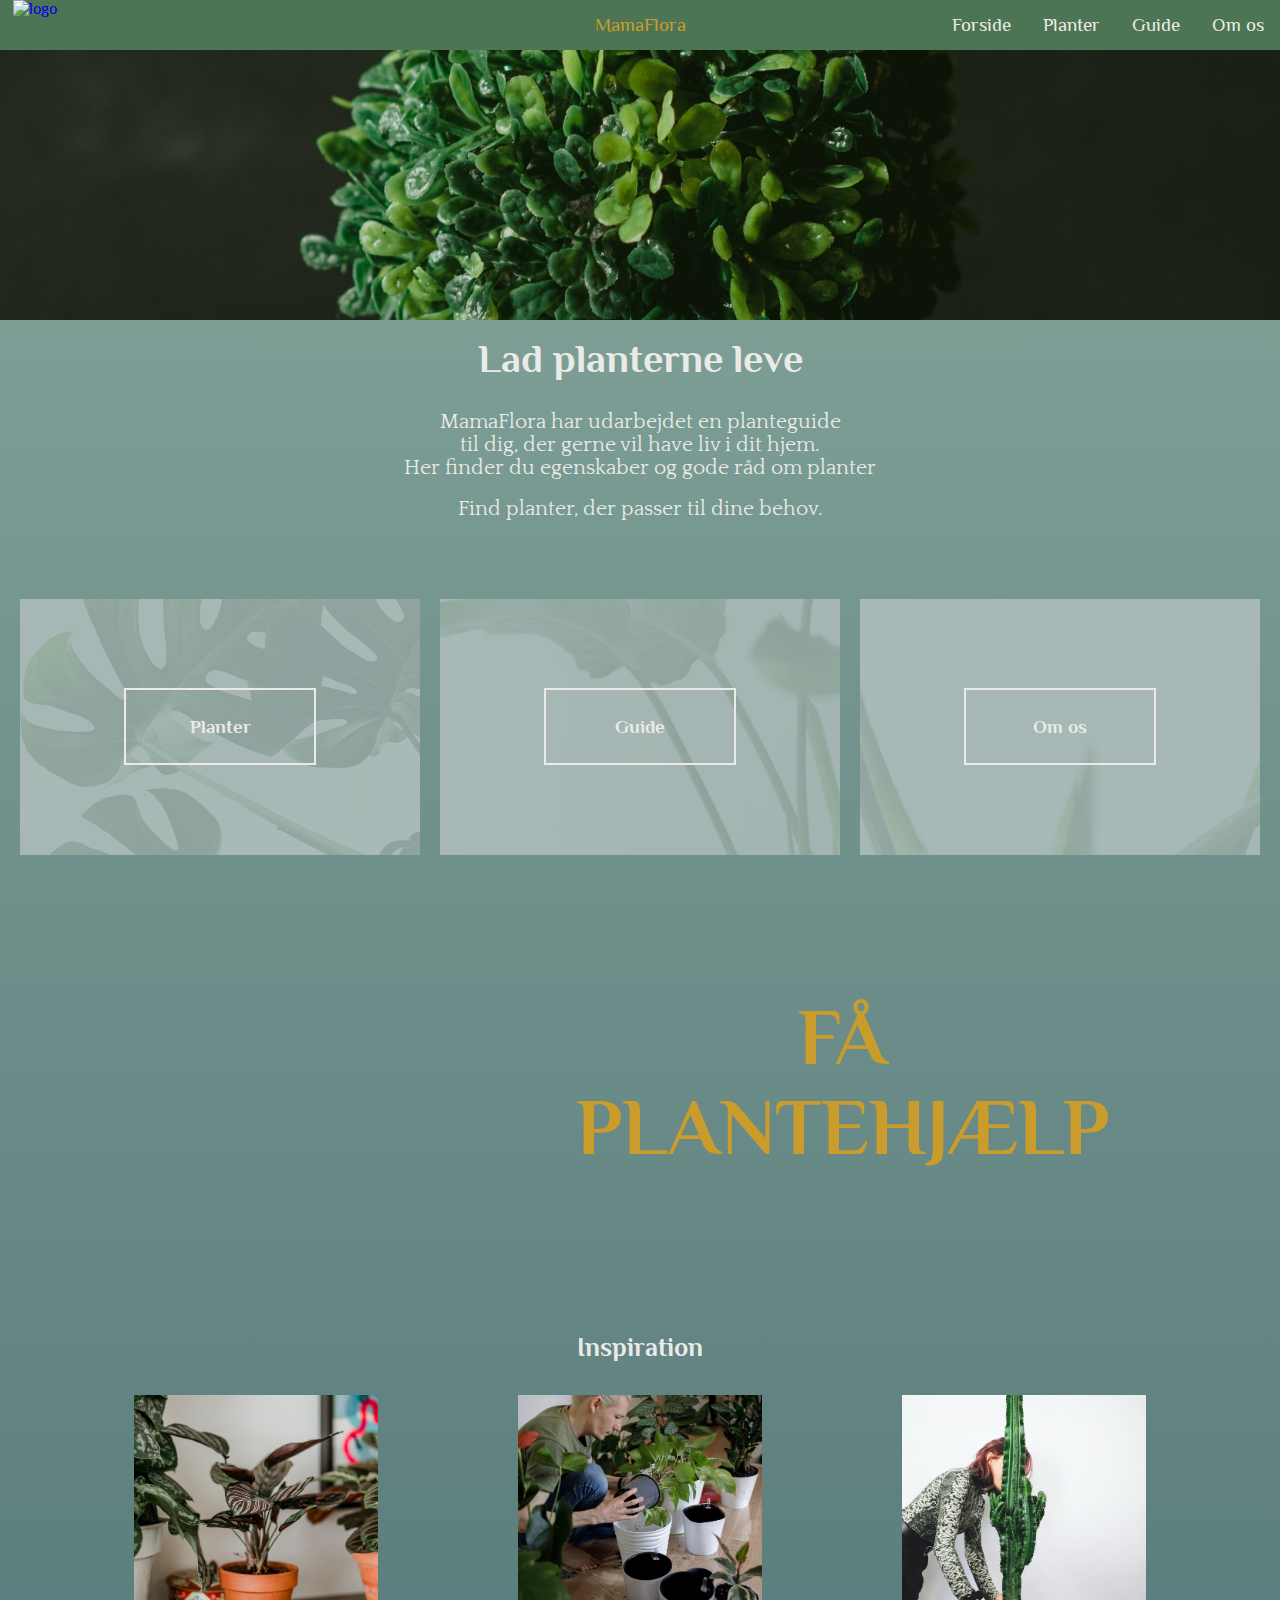
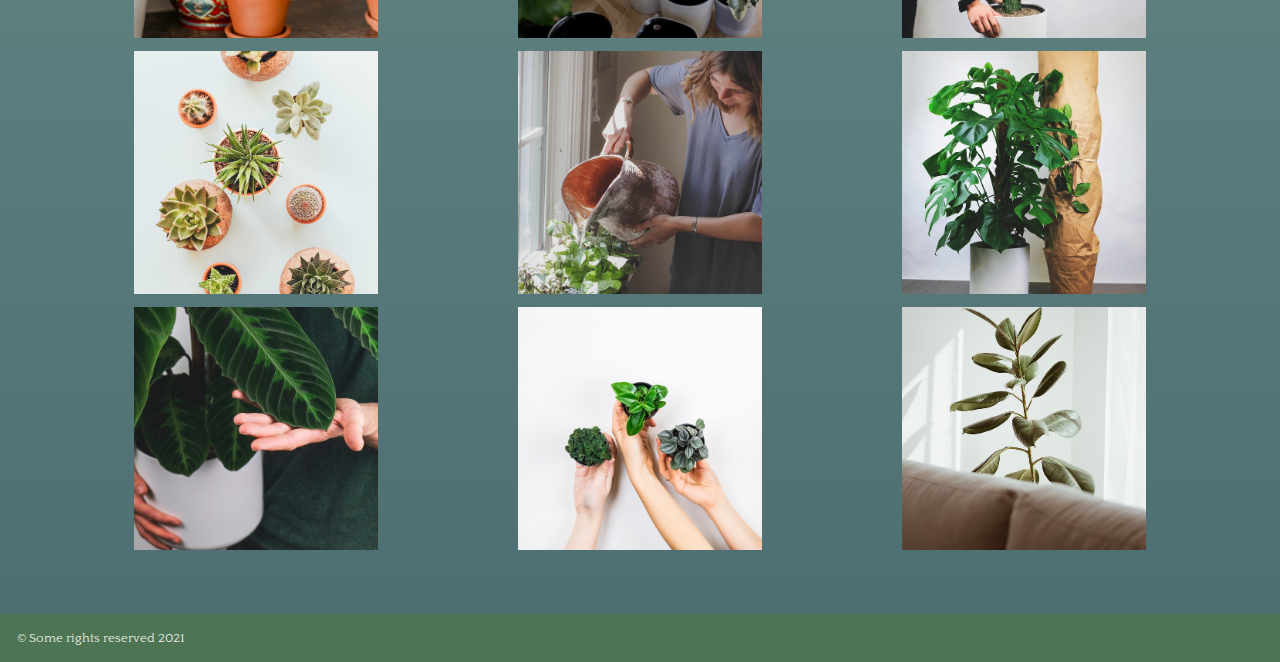
==== commit 0c978d68: "ny splash på forsiden" ====
--- a/index.html
+++ b/index.html
@@ -103,6 +103,7 @@
 
 		<div class="splash_02">
 			<img src="#" alt="">
+			<h2 class="tekst_ou">FÅ <br>PLANTEHJÆLP</h2>
 		</div>
 
 		<div class="inspiration_tekst">
--- a/style.css
+++ b/style.css
@@ -66,7 +66,7 @@
 .active a {
 	text-align: center;
 	position: relative;
-	color: #ffffff;
+	color: #EAEBE6;
 	padding: 14px 16px;
 	text-decoration: none;
 	font-size: 19px;
@@ -121,21 +121,21 @@
 }
 
 nav div:first-of-type {
-	border-bottom: 2px solid white;
+	border-bottom: 2px solid #EAEBE6;
 	display: block;
 	width: 80%;
 	margin: 0 auto;
 }
 
 nav div:nth-of-type(2) {
-	border-top: 2px solid white;
+	border-top: 2px solid #EAEBE6;
 	display: block;
 	width: 80%;
 	margin: 0 auto;
 }
 
 nav div:nth-of-type(3) {
-	border-top: 2px solid white;
+	border-top: 2px solid #EAEBE6;
 	display: block;
 	width: 80%;
 	margin: 0 auto;
@@ -225,14 +225,14 @@
 	text-align: center;
 	margin-left: auto;
 	margin-right: auto;
-	padding: 2vw;
+	padding: 0.7vw;
 }
 
 
 #forside_planter div {
 	width: 100%;
-	height: 35vw;
-	background-color: #567356;
+	height: 25vw;
+	background-color: #9FB2AF;
 	margin: 0 auto;
 	overflow: hidden;
 
@@ -284,19 +284,30 @@
 
 
 #forside_planter img {
-	opacity: 20%;
+	opacity: 10%;
 	max-width: 100%;
 }
 
 
 .splash_02 {
-	background-image: url(img/etbilled_02.jpg);
+	background-image: url(img/splash2.jpg);
 	background-size: cover;
 	width: 100%;
 	height: 30vw;
 	margin: 0 auto;
 	margin-top: 30px;
 	background-position: center
+}
+
+.tekst_ou {
+	position: absolute;
+	font-family: Philosopher, sans-serif;
+	color: #CA9C2C;
+	font-size: 1.5rem;
+	text-align: center;
+	padding-bottom: 20px;
+	padding-top: 1vw;
+	margin-left: 50vw;
 }
 
 .splash_02 img {}
@@ -454,10 +465,13 @@
 		0 0 0 4px white;
 }
 
+/*
+Hvad laver den her?
 .redtekst {
 	color: red;
 	background-color: aqua;
 }
+*/
 
 
 @media (min-width: 800px) {
@@ -483,7 +497,10 @@
 		z-index: 95;
 	}
 
-
+	.tekst_ou {
+		font-size: 2.5rem;
+		padding-top: 5vw;
+	}
 
 	p {
 		width: 1100px;
@@ -640,15 +657,26 @@
 	}
 
 	#forside_planter div:hover img {
-
 		opacity: 100%;
 		max-width: 100%;
+	}
+
+	#forside_planter div:hover h3 {
+		color: #404E44;
+		border: #404E44 solid 2px;
 	}
 
 	a:first-of-type {
 		grid-column: 1/2;
 		grid-row: 1/2;
 	}
+
+	.tekst_ou {
+		font-size: 5rem;
+		padding-top: 7vw;
+		margin-left: 45vw;
+	}
+
 
 	.plante_01 img {
 		margin-top: -20vw;
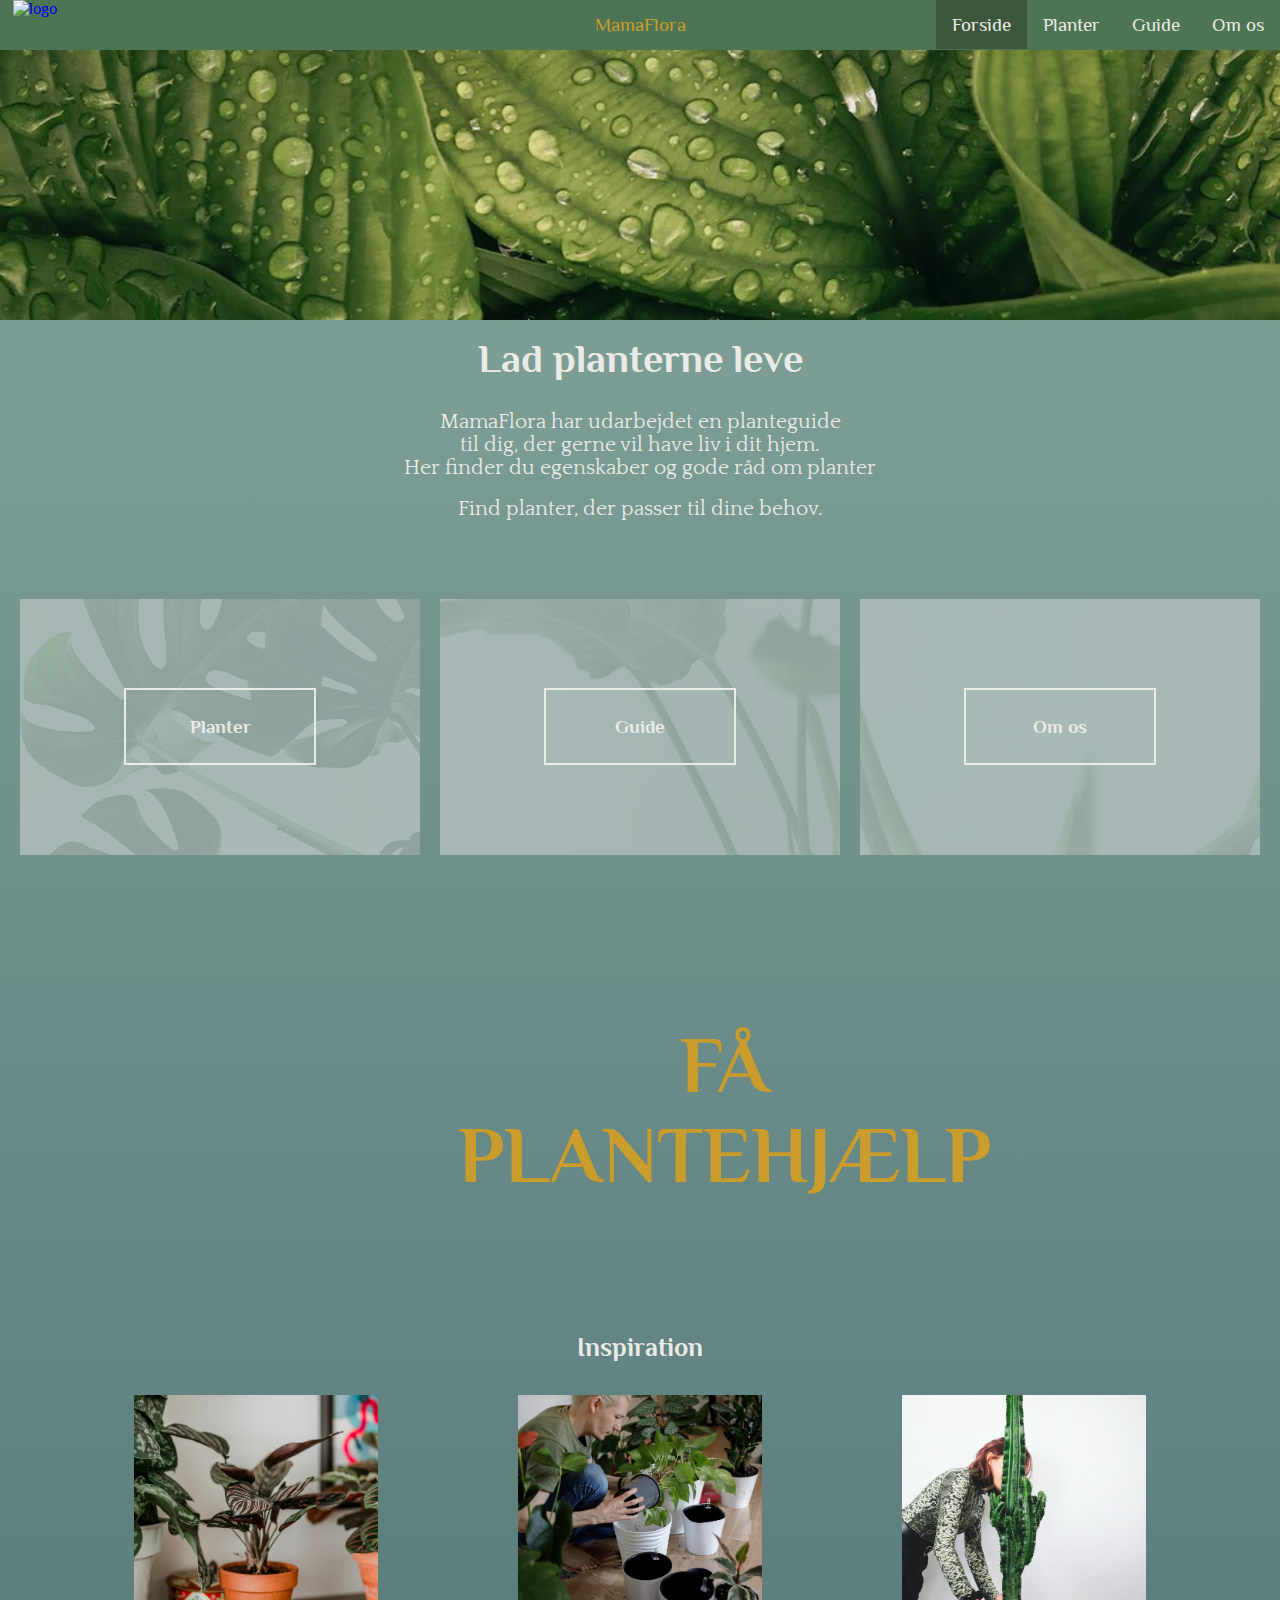
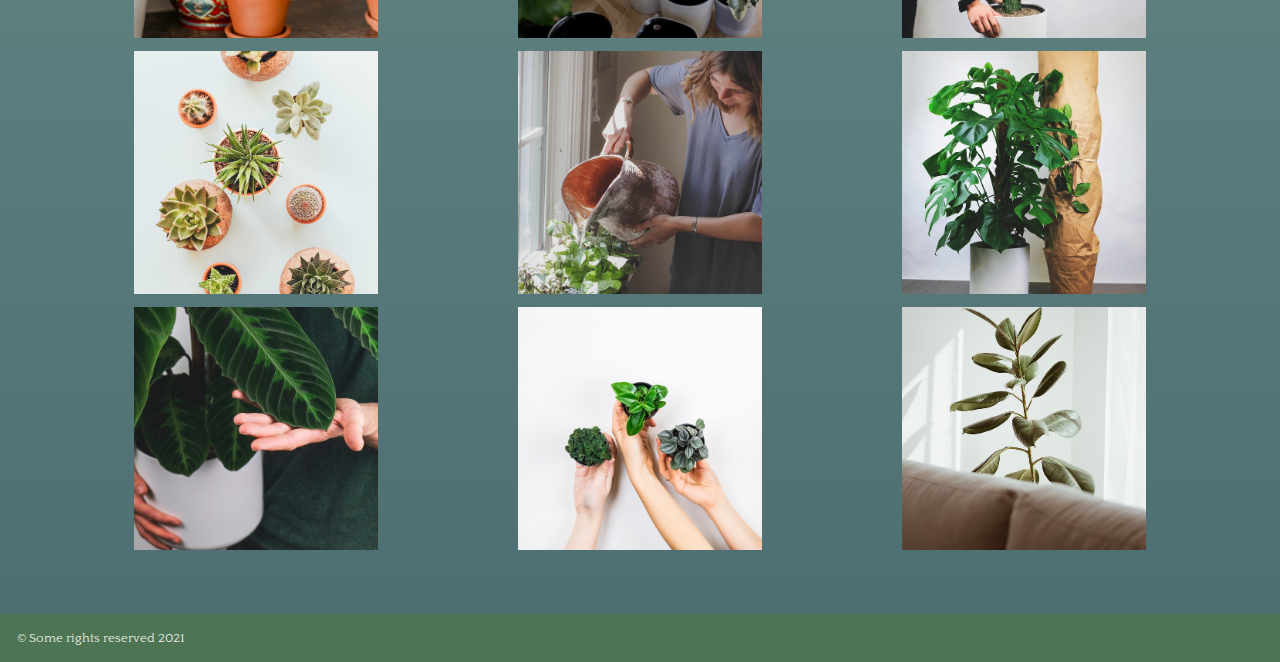
==== commit 6978d742: "kommentare" ====
--- a/index.html
+++ b/index.html
@@ -84,21 +84,6 @@
 				</div>
 			</a>
 
-			<!--   <div class="plante_04">
-                <h3>Blomstrende</h3>
-                <img src="img/monstrea.jpg" alt="">
-
-            </div>
-            <div class="plante_05">
-                <h3>Skygge</h3>
-                <img src="img/Strelitzia_Nicolai.jpg" alt="">
-
-            </div>
-            <div class="plante_06">
-                <h3>Hænge planter</h3>
-                <img src="img/aloe_vera.jpg" alt="">
-
-            </div>-->
 		</section>
 
 		<div class="splash_02">
--- a/style.css
+++ b/style.css
@@ -96,6 +96,8 @@
 	padding-right: 3vw;
 }
 
+
+/*burgermenuen er lavet af 3 barer*/
 .bar1,
 .bar2,
 .bar3 {
@@ -145,7 +147,7 @@
 
 .splash {
 	padding-top: 45px;
-	background-image: url(img/splash_01.jpg);
+	background-image: url(img/nysplash.jpg);
 	background-size: cover;
 	background-position: 30% 33%;
 	height: 38vw;
@@ -184,7 +186,7 @@
 
 h1 {
 	font-family: Philosopher, sans-serif;
-	color: white;
+	color: #EAEBE6;
 	font-size: 2rem;
 	margin-left: auto;
 	margin-right: auto;
@@ -262,17 +264,18 @@
 
 
 #forside_planter h3 {
+	color: #EAEBE6;
 	margin: 0 auto;
 	text-align: center;
-	/*position: relative;*/
 	width: 36vw;
 	font-size: 4vw;
 	border: #EAEBE6 2px solid;
 	padding: 4vw;
 	color: #EAEBE6;
-	z-index: 1000;
+	z-index: 95;
 	position: relative;
-	margin-top: 12vw;
+	margin-top: 5.5vw;
+
 
 	/*placere teksten oven på billedet*/
 }
@@ -292,13 +295,13 @@
 .splash_02 {
 	background-image: url(img/splash2.jpg);
 	background-size: cover;
-	width: 100%;
+	max-width: 100%;
 	height: 30vw;
-	margin: 0 auto;
-	margin-top: 30px;
+	margin: 20px 10px 20px 10px;
 	background-position: center
 }
 
+/*Teksten midt på splash2*/
 .tekst_ou {
 	position: absolute;
 	font-family: Philosopher, sans-serif;
@@ -310,10 +313,6 @@
 	margin-left: 50vw;
 }
 
-.splash_02 img {}
-
-#galleri_insp {}
-
 .inspiration_tekst {
 	margin-top: 5vw;
 }
@@ -432,6 +431,7 @@
 	padding-top: 55px;
 }
 
+/* Adskilleren af teksten */
 #om_os_info .divider {
 	position: relative;
 	margin-top: 30px;
@@ -465,14 +465,24 @@
 		0 0 0 4px white;
 }
 
-/*
-Hvad laver den her?
-.redtekst {
-	color: red;
-	background-color: aqua;
-}
-*/
-
+.selected {
+	background-color: #3d573d;
+}
+
+
+.mission {
+	padding: 0 6vw 10vw 6vw;
+}
+
+@media (min-width: 600px) {
+
+
+	.tekst_ou {
+		font-size: 2.6rem;
+		padding-top: 5vw;
+		margin-left: 50vw;
+	}
+}
 
 @media (min-width: 800px) {
 
@@ -493,13 +503,17 @@
 		width: 30vw;
 		font-size: 3vw;
 		margin-top: 15vw;
-		/*margin-top: 12vw;*/
 		z-index: 95;
+	}
+
+	.splash_02 {
+		margin: 30px 20px 10px 20px;
 	}
 
 	.tekst_ou {
 		font-size: 2.5rem;
-		padding-top: 5vw;
+		padding-top: 8vw;
+		margin-left: 60vw;
 	}
 
 	p {
@@ -549,16 +563,15 @@
 		color: #CA9C2C;
 	}
 
-	/*    OM OS SIDE */
+	/*  OM OS SIDE */
 
 	#om_os_section {
-		padding: 5vw;
 		padding-top: 55px;
 		align-items: center;
 	}
 
 	#om_os_section img {
-		width: 20vw;
+		width: 18vw;
 	}
 
 	#om_os_section p {
@@ -631,8 +644,14 @@
 		margin-top: 1vw;
 	}
 
-
-}
+	.mission {
+		padding: 0 6vw 0vw 6vw;
+	}
+
+
+}
+
+/*Desktop version*/
 
 @media (min-width: 1280px) {
 	#forside_planter {
@@ -664,6 +683,7 @@
 	#forside_planter div:hover h3 {
 		color: #404E44;
 		border: #404E44 solid 2px;
+		background-color: white;
 	}
 
 	a:first-of-type {
@@ -675,6 +695,12 @@
 		font-size: 5rem;
 		padding-top: 7vw;
 		margin-left: 45vw;
+		position: relative;
+		margin: 0;
+		padding: 0;
+		left: 25vw;
+		top: 13vh;
+		max-width: 60vw;
 	}
 
 
@@ -689,7 +715,7 @@
 	}
 
 	.plante_03 img {
-		margin-top: -35vw;
+		margin-top: -34vw;
 		width: 100vw;
 		height: 800px;
 	}
